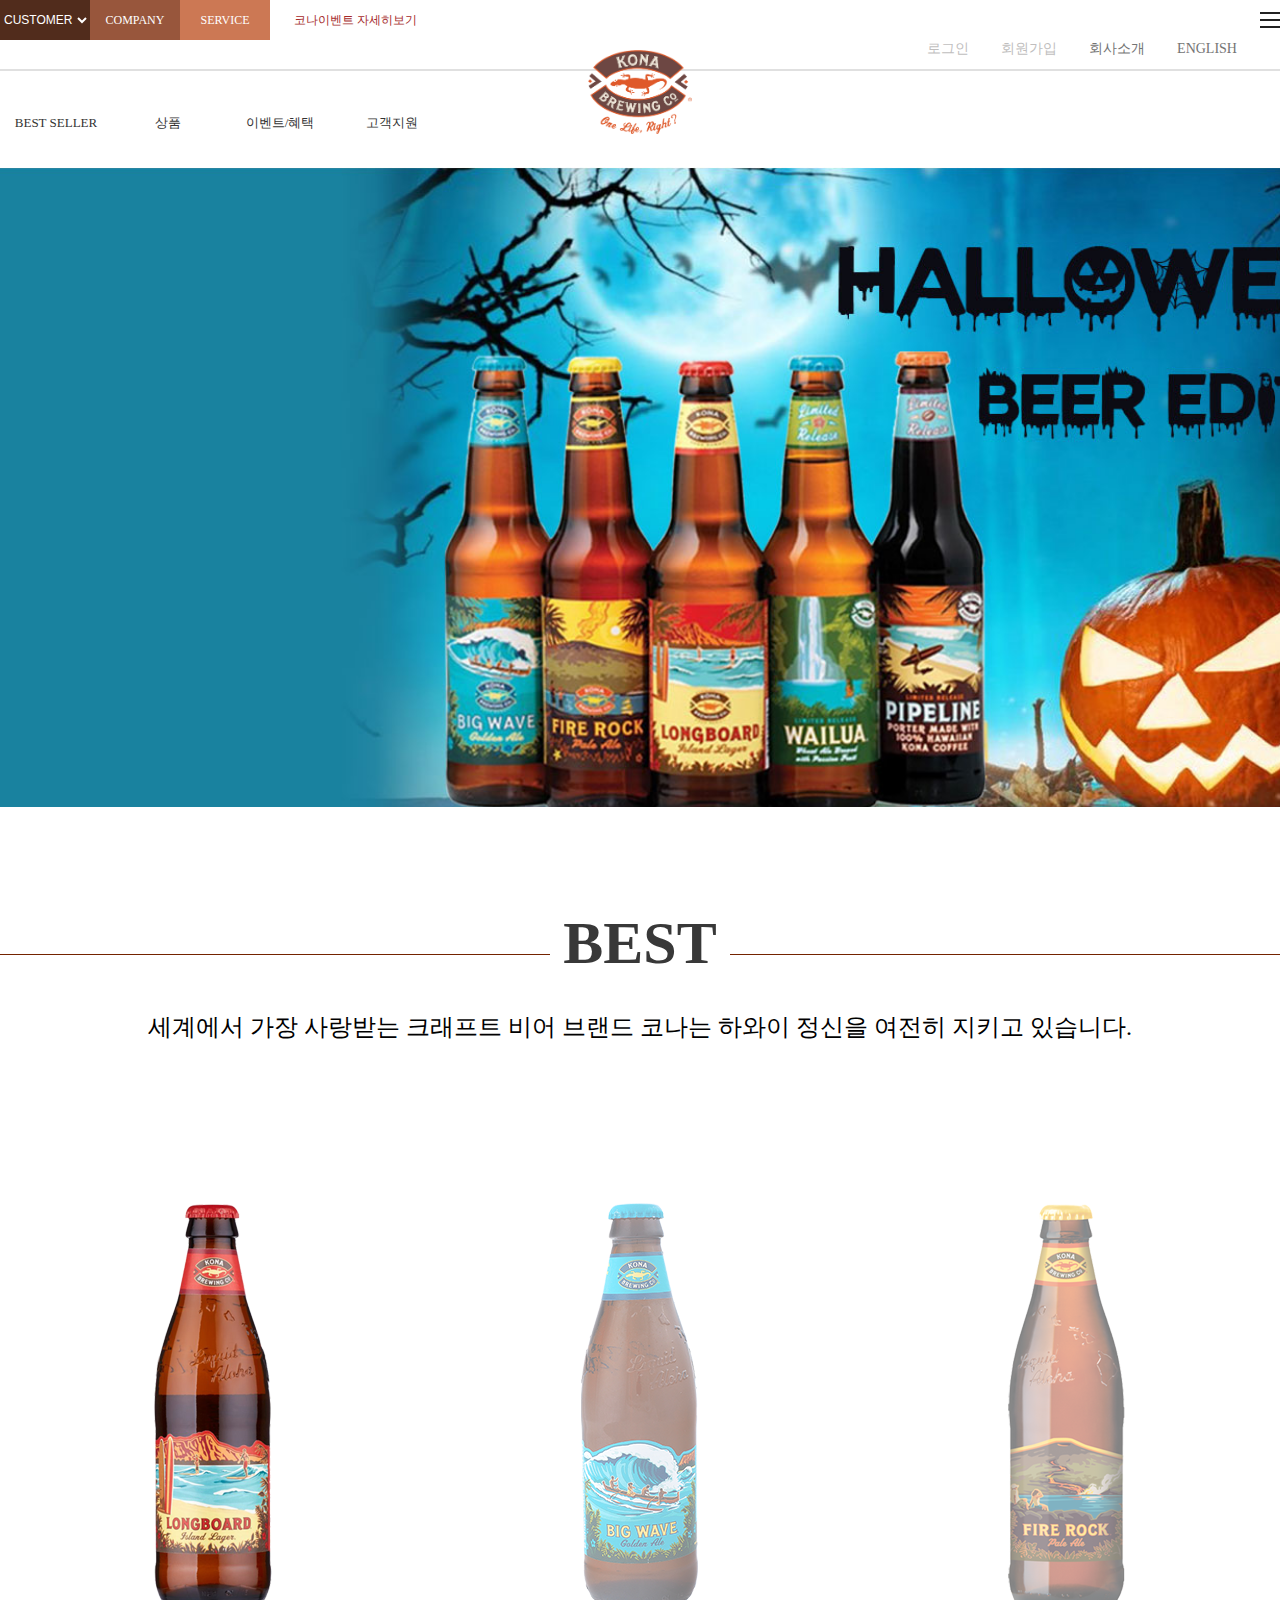
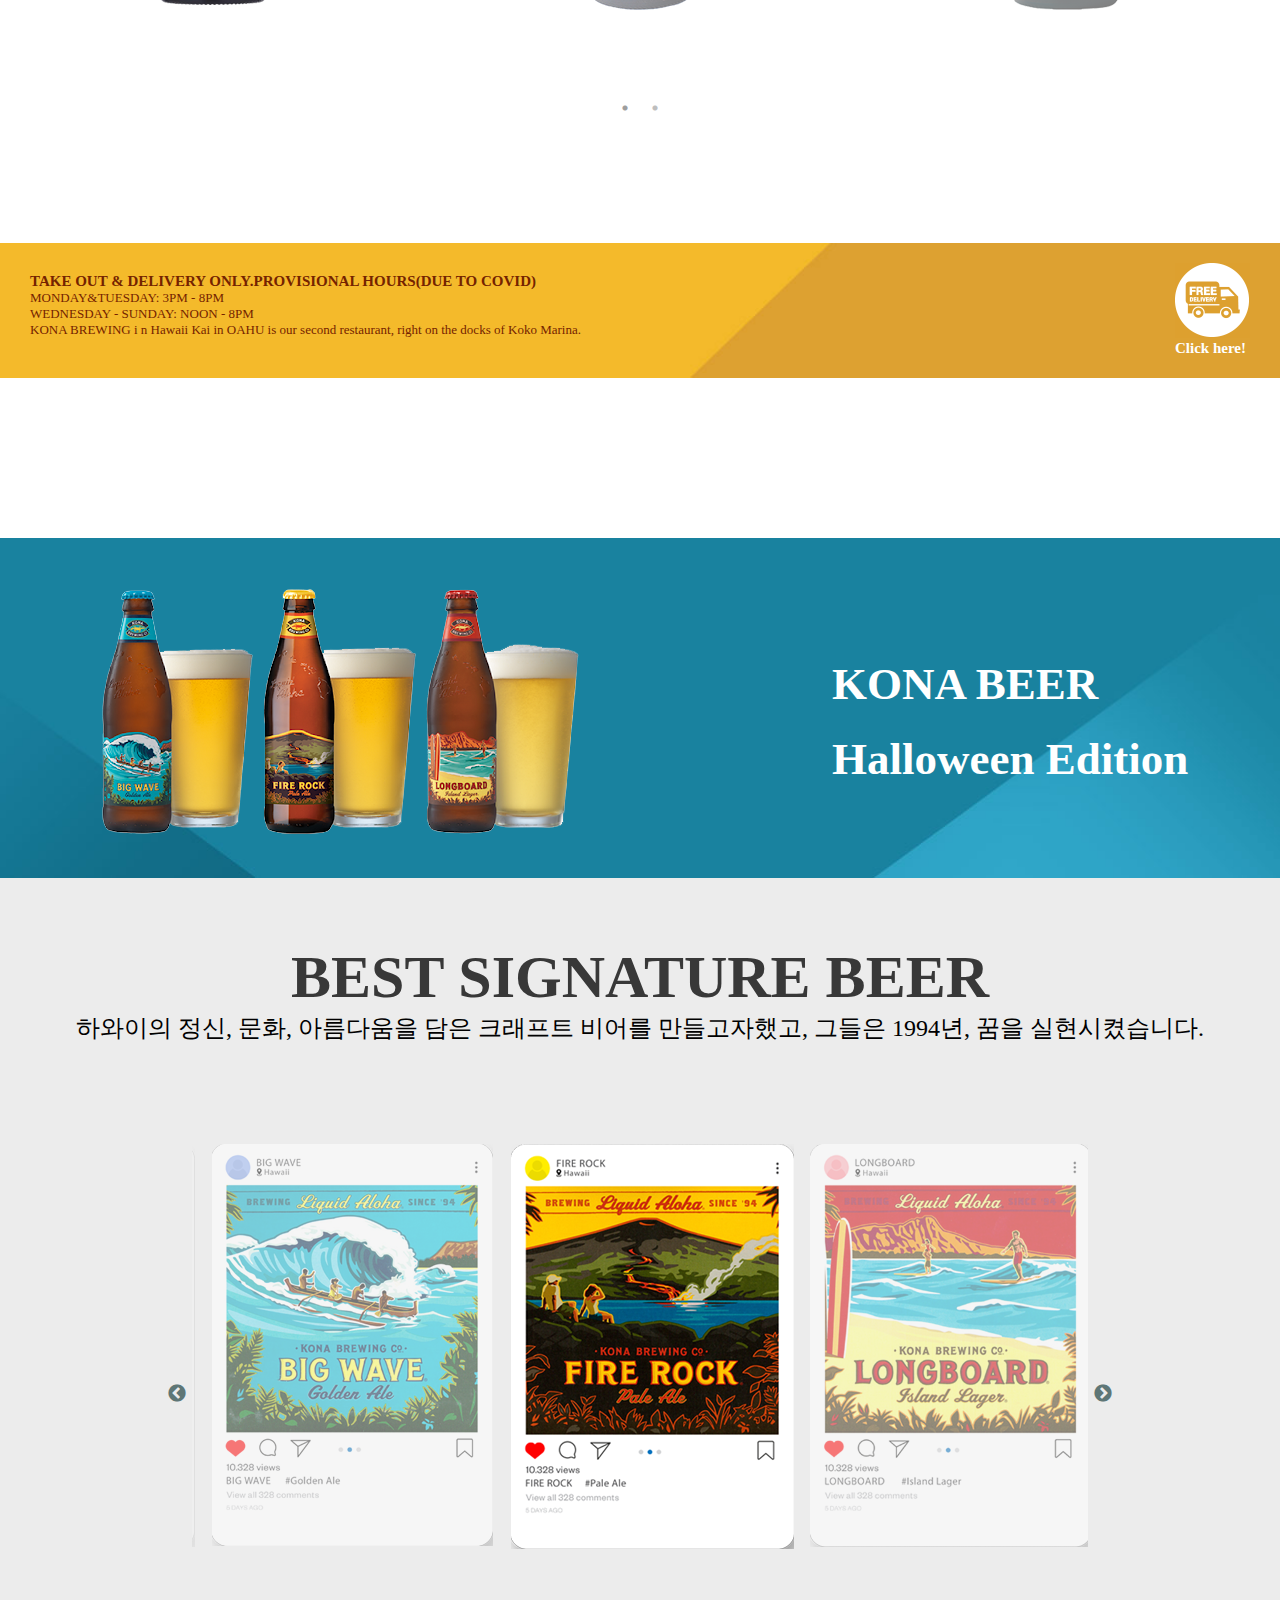
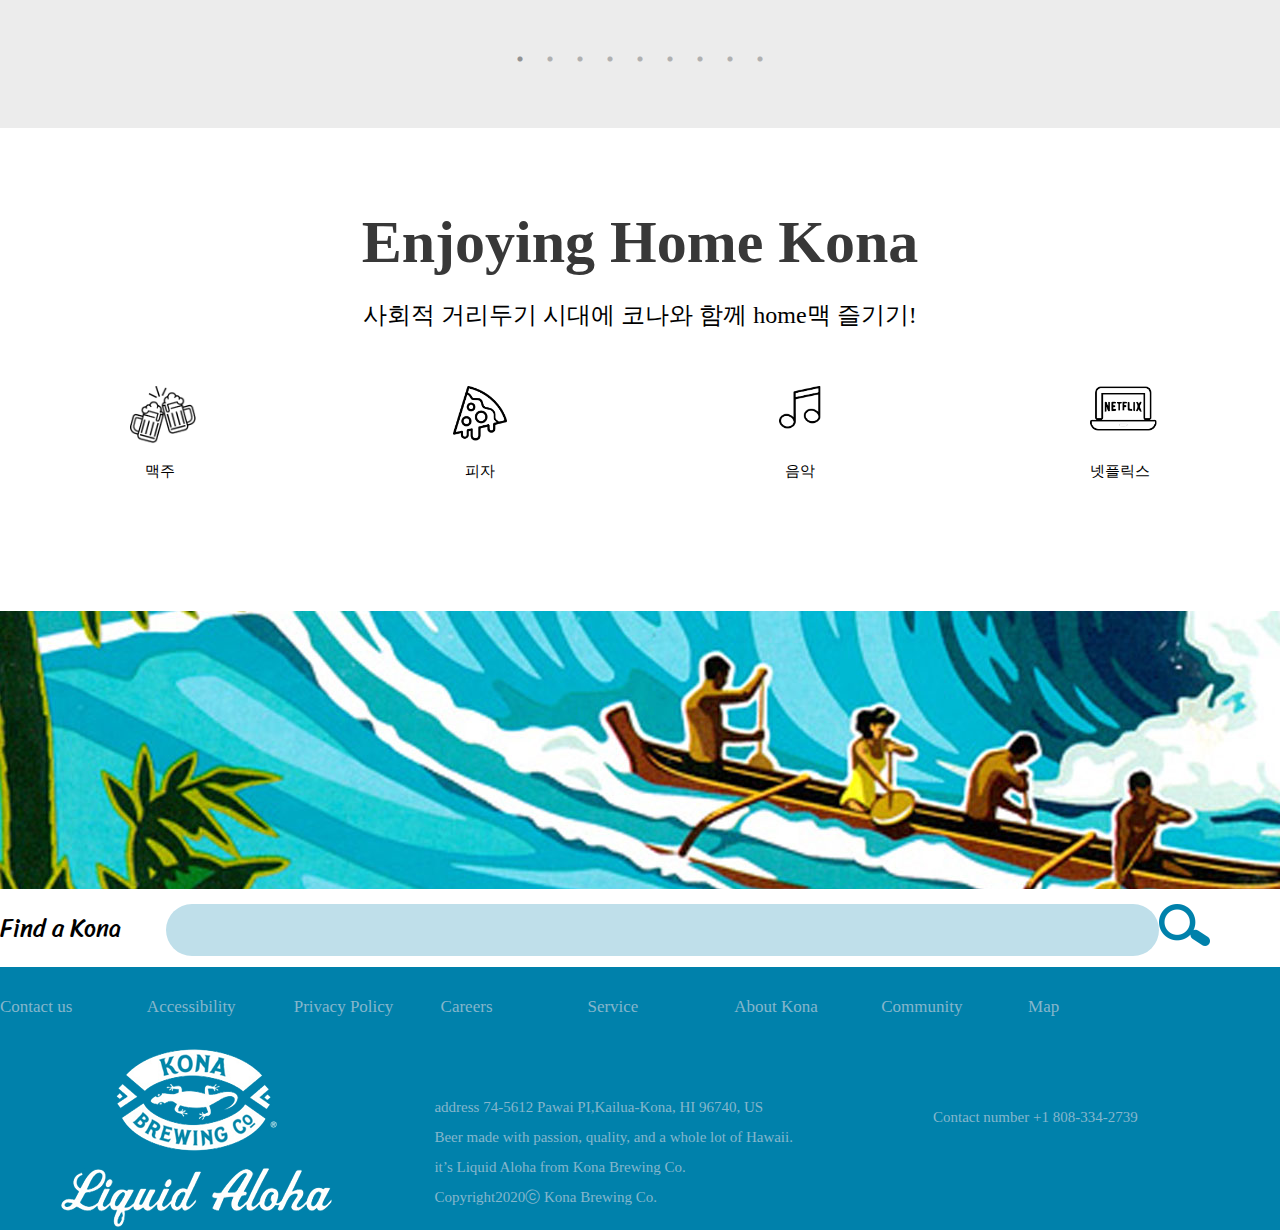
==== index.html @ ff7c68e8 "1212" ====
<!DOCTYPE html>
<html lang="en">

<head>
    <meta charset="UTF-8">
    <meta name="viewport" content="width=device-width, initial-scale=1.0">
    <title>Document</title>
    <link href="css/style.css" rel="stylesheet" type="text/css">
    <link href="https://fonts.googleapis.com/css2?family=Sriracha&display=swap" rel="stylesheet">



    <link rel="stylesheet" type="text/css" href="css/slick.css">
    <link rel="stylesheet" type="text/css" href="css/slick-theme.css">



    <script src="https://ajax.googleapis.com/ajax/libs/jquery/3.2.1/jquery.min.js"></script>
    <script>
        $(document).ready(function() {
            mobile_menu();
        });

        function mobile_menu() {
            /* 변수 선언 */
            var $menu = null;
            var $left_gnb = null; // 영역 전체
            var $depth1_wrap = null;
            var $depth1 = null;
            var $depth1_btn = null;

            /* 시작 함수 */
            function start() {
                init();
                init_event();
            }
            /* 변수 초기화 함수 */
            function init() {
                $menu = $('.m_menu');
                $left_gnb = $('.left_gnbWrap'); // 영역 전체
                $depth1_wrap = $('.left_gnb>li');
                $depth1 = $depth1_wrap.children('ul');
                $depth1_btn = $depth1_wrap.children('a');
            }
            /* 이벤트 함수 */
            function init_event() {

                /* 모바일 메뉴 버튼 클릭했을때 모바일 메뉴영역 나오게 하기 */
                $menu.click(function(event) {
                    event.preventDefault();
                    $left_gnb.addClass('on');
                });

                /* x버튼 눌렀을때 모바일 메뉴 닫기 */
                $('.close').click(function(event) {
                    event.preventDefault();

                    $left_gnb.removeClass('on');

                    // x버튼 누르면 시간차 약간두고 소메뉴 닫히게 하기
                    setTimeout(function() {
                        $depth1_btn.removeClass('on');
                        $depth1.slideUp();
                    }, 300)
                });

                /* depth1의 각메뉴 클릭시 depth2 나오게 하기 */
                $depth1_btn.click(function(event) {
                    event.preventDefault();
                    var $this = $(this);
                    var $this_ul = $this.siblings('ul');

                    var check = $this.hasClass('on');
                    if (check) {
                        $this.removeClass('on');
                        $this_ul.stop(true, true).slideUp();
                    } else {
                        $depth1_btn.removeClass('on');
                        $depth1.stop().slideUp();
                        $this.addClass('on');
                        $this_ul.stop(true, true).slideDown();
                    }
                });

                /* 디바이스 크기 변경시 모바일 메뉴영역 숨기기 */
                $(window).resize(function() {
                    $left_gnb.removeClass('on');
                });
            }

            start(); // 시작 호출
        }
    </script>


    <script src="js/jquery-3.1.1.min.js" type="text/javascript"></script>
    <script>
        var j311 = jQuery.noConflict();
    </script>
    <script>
        j311(function() {


            var slide;

            slide = setInterval(function() {
                $('#slide .container> div:first-child').animate({
                    'margin-left': '-1903px'
                }, 600, function() {

                    $('#slide .container').append($('#slide .container> div:first-child'));
                    $('#slide .container> div:last-child').css({
                        'margin-left': '0'
                    });
                });



            }, 2500);

        })
    </script>

    <script>
        $(function() {
            $('.modal').click(function() {
                $('#pop_up').show();
            });
            $('#pop_up button').click(function() {
                $('#pop_up').hide();
            });

            $('.modal_select a').each(function() {
                $(this).click(function() {
                    var a_href = $(this).attr('href');
                    $('.pop').hide();
                    $(a_href).show();

                    $('.btn').click(function() {
                        $(a_href).hide();

                    });
                });
            });
        });

        function winOpen() {
            window.open('contact.html', 'child', 'toolbar = no, location= no , status = no, menubar = no, resizable = no , scrollbars = no, width = 500, height = 300')
        };
    </script>
</head>

<body>



    <div id="wrap">
        <header id="header">



            <div class="top_header">
                <div class="inner">
                    <div class="m_menu"><a href="#"><img src="img/ico_menu.png"></a></div>
                    <nav class="left_gnbWrap">
                        <a href="#" class="close">close</a>
                        <ul class="left_gnb">
                            <li>
                                <a href="#">menu1</a>
                                <ul>
                                    <li><a href="#">sub1</a></li>
                                    <li><a href="#">sub2</a></li>
                                    <li><a href="#">sub3</a></li>
                                    <li><a href="#">sub4</a></li>
                                </ul>
                            </li>
                            <li>
                                <a href="#">menu2</a>
                                <ul>
                                    <li><a href="#">sub1</a></li>
                                    <li><a href="#">sub2</a></li>
                                    <li><a href="#">sub3</a></li>
                                    <li><a href="#">sub4</a></li>
                                </ul>
                            </li>
                            <li>
                                <a href="#">menu3</a>
                                <ul>
                                    <li><a href="#">sub1</a></li>
                                    <li><a href="#">sub2</a></li>
                                    <li><a href="#">sub3</a></li>
                                    <li><a href="#">sub4</a></li>
                                </ul>
                            </li>
                            <li>
                                <a href="#">menu4</a>
                                <ul>
                                    <li><a href="#">sub1</a></li>
                                    <li><a href="#">sub2</a></li>
                                    <li><a href="#">sub3</a></li>
                                    <li><a href="#">sub4</a></li>
                                </ul>
                            </li>
                        </ul>
                    </nav>
                    <ul class="menu">
                        <li><select>
                                <option>CUSTOMER</option>
                                <option>General</option>
                                <option>VIP</option>
                            </select>

                        </li>
                        <li>COMPANY</li>
                        <li>SERVICE</li>
                    </ul>
                    <div><a href="#" class="modal">코나이벤트 자세히보기</a></div>
                    <div id="pop_up">
                        <div class="img">
                            <img src="img/beerpopup.jpg">
                            <div class="btn">
                                <button>닫기</button>
                            </div>
                        </div>

                    </div>
                    <ul class="login">
                        <li>로그인</li>
                        <li>회원가입</li>
                        <li>회사소개</li>
                        <li>ENGLISH</li>
                    </ul>
                </div>
            </div>
            <div></div>
            <div class="bottom_header">
                <div class="inner">
                    <nav id="nav2" class="navi">
                        <div class="inner">
                            <ul class="depth1">
                                <li><a href="#">BEST SELLER</a>

                                    <ul class="submenu">
                                        <li><a href="#">Awards</a></li>
                                        <li><a href="#">Origin story</a></li>

                                    </ul>

                                </li>
                                <li><a href="#">상품</a>
                                    <ul class="submenu">
                                       <li><a href="#">Our Beer</a></li>
                                        <li><a href="#">Lager</a></li>
                                        <li><a href="#">Ale</a></li>
                                        <li><a href="#">IPA</a></li>
                                        <li><a href="#">Stout</a></li>
                                        <li><a href="#">Factory</a></li>
                                    </ul>
                                </li>
                                <li><a href="#">이벤트/혜택</a>
                                    <ul class="submenu">


                                        <li><a href="sub.html">Halloween Ticket</a></li>
                                        <li><a href="#">제휴 혜택</a></li>
                                        <li><a href="#">진행중 이벤트</a></li>
                                        <li><a href="#">이벤트 당첨자</a></li>
                                    </ul>
                                </li>
                                <li><a href="#">고객지원</a>
                                    <ul class="submenu">
                                        <li><a href="#">FAQ</a></li>
                                        <li><a href="#">Q&A</a></li>

                                    </ul>
                                </li>
                            </ul>
                        </div>
                    </nav>
                    <div class="logo"><a href="index.html"><img src="img/LOGO.png"></a></div>
                </div>
            </div>

        </header>
        <article class="mainimg">

            <div id="slide">
                <div class="container">
                    <div class="slide_photo1"></div>
                    <div class="slide_photo2">
                     </div>
                    <div class="slide_photo3"></div>
                </div>
            </div>
            <!--
    <div class="flicker-example" data-block-text="false">

        <ul>

            <li>

            </li>

            <li>
<video src="https://konabrewingco.com/uploads/docs/videos/kona-age-gate-desktop-1920x1080.mp4" controls loop muted autoplay>이 브라우저는 재생할 수 없습니다.</video>
            </li>

            <li>

            </li>

        </ul>

    </div>
-->
        </article>

        <main>
            <section class="best">
                <div class="inner">
                    <h2><span></span><span>BEST</span><span></span></h2>
                    <p class="maintxt">세계에서 가장 사랑받는 크래프트 비어 브랜드 코나는 하와이 정신을 여전히 지키고 있습니다.</p>




                    <section class="regular slider">
                        <div>
                            <img src="img/layout_beer-Recovered_11.png" class="imgimg">
                            <div class="h_slide">
                                <h2>LONGBOARD ISLAND LAGER</h2>
                                <p>Available year-round<br>Longboard Island Lager is a crisp, pale-gold lager made with choice malts and aromatic hops, brewed in a traditional lager style. It’s a smooth and easygoing beer that never goes out of style—ever.</p>
                            </div>
                        </div>
                        <div>
                            <img src="img/layout_beer-Recovered_08.png" class="imgimg">
                            <div class="h_slide">
                                <h2>BIG WAVE GOLDEN ALE</h2>
                                <p>Available year-round<br>Big Wave is a lighter-bodied golden ale with a tropical hop aroma and flavor—smooth, easy drinking, and refreshing. The use of caramel malt contributes to the golden hue of this beer, and our special blend of hops provides a bright, quenching finish that makes it a struggle to not grab another one.</p>
                            </div>
                        </div>
                        <div>
                            <img src="img/layout_beer-Recovered_05.png" class="imgimg">
                            <div class="h_slide">
                                <h2>FIRE ROCK PALE ALE</h2>
                                <p>Available year-round<br>Fire Rock Pale Ale is a copper-colored ale made from roasted malts and a selection of premium hops. With a Hawaiian style all its own, Fire Rock is smooth, yet bold in both flavor and aroma.</p>
                            </div>
                        </div>
                        <div>
                            <img src="img/layout_beer-Recovered_11.png" class="imgimg">
                            <div class="h_slide">
                                <h2>LONGBOARD ISLAND LAGER</h2>
                                <p>Available year-round<br>Longboard Island Lager is a crisp, pale-gold lager made with choice malts and aromatic hops, brewed in a traditional lager style. It’s a smooth and easygoing beer that never goes out of style—ever.</p>
                            </div>
                        </div>
                        <div>
                            <img src="img/layout_beer-Recovered_05.png" class="imgimg">
                            <div class="h_slide">
                                <h2>FIRE ROCK PALE ALE</h2>
                                <p>Available year-round<br>Fire Rock Pale Ale is a copper-colored ale made from roasted malts and a selection of premium hops. With a Hawaiian style all its own, Fire Rock is smooth, yet bold in both flavor and aroma.</p>
                            </div>
                        </div>
                        <div>
                            <img src="img/layout_beer-Recovered_08.png" class="imgimg">
                            <div class="h_slide">
                                <h2>BIG WAVE GOLDEN ALE</h2>
                                <p>Available year-round<br>Big Wave is a lighter-bodied golden ale with a tropical hop aroma and flavor—smooth, easy drinking, and refreshing. The use of caramel malt contributes to the golden hue of this beer, and our special blend of hops provides a bright, quenching finish that makes it a struggle to not grab another one.</p>
                            </div>
                        </div>
                    </section>


                    <!-- back up
                       <div class="beer_set">
                        <div class="beerimg"><img src="img/layout_beer-Recovered_11.png">
                        <div>
                            <h2>LONGBOARD ISLAND LAGER</h2>
                        <p>Available year-round<br>Longboard Island Lager is a crisp, pale-gold lager made with choice malts and aromatic hops, brewed in a traditional lager style. It’s a smooth and easygoing beer that never goes out of style—ever.</p>
                        </div>
                        </div>
                        <div class="beerimg1"><img src="img/layout_beer-Recovered_08.png">
                        <div>
                            <h2>BIG WAVE GOLDEN ALE</h2>
                        <p>Available year-round<br>Big Wave is a lighter-bodied golden ale with a tropical hop aroma and flavor—smooth, easy drinking, and refreshing. The use of caramel malt contributes to the golden hue of this beer, and our special blend of hops provides a bright, quenching finish that makes it a struggle to not grab another one.</p>
                        </div>
                        </div>
                        <div class="beerimg2"><img src="img/layout_beer-Recovered_05.png">
                        <div>
                            <h2>FIRE ROCK PALE ALE</h2>
                        <p>Available year-round<br>Fire Rock Pale Ale is a copper-colored ale made from roasted malts and a selection of premium hops. With a Hawaiian style all its own, Fire Rock is smooth, yet bold in both flavor and aroma.</p>
                        </div></div>
                    </div>
                    -->
                    <div class="delivery">
                        <div class="d_left">
                            <h4>TAKE OUT & DELIVERY ONLY.PROVISIONAL HOURS(DUE TO COVID)</h4>
                            <p>MONDAY&TUESDAY: 3PM - 8PM<br>
                                WEDNESDAY - SUNDAY: NOON - 8PM<br>
                                KONA BREWING i n Hawaii Kai in OAHU is our second restaurant, right on the docks of Koko Marina.
                            </p>
                        </div>
                        <div class="d_right"><img src="img/d_icon.png">
                            <p class="c_txt">Click here!</p>
                        </div>
                    </div>
                </div>
            </section>
            <section class="Halloween">
                <div class="inner">
                    <div class="h_left"><img src="img/beer_set.png"></div>
                    <h3 class="h_right">KONA BEER<br>Halloween Edition</h3>

                </div>
            </section>
            <section class="S_beer">
                <div class="inner">
                    <h2>BEST SIGNATURE BEER</h2>
                    <p class="maintxt">하와이의 정신, 문화, 아름다움을 담은 크래프트 비어를 만들고자했고, 그들은 1994년, 꿈을 실현시켰습니다.</p>

                    <section class="center slider2">
                        <div>
                            <img src="img/layout_beer-Recovered_23.png" class="in_img">
                        </div>
                        <div>
                            <img src="img/layout_beer-Recovered_26.png" class="in_img">
                        </div>
                        <div>
                            <img src="img/layout_beer-Recovered_28.png" class="in_img">
                        </div>
                        <div>
                            <img src="img/layout_beer-Recovered_26.png" class="in_img">
                        </div>
                        <div>
                            <img src="img/layout_beer-Recovered_23.png" class="in_img">
                        </div>
                        <div>
                            <img src="img/layout_beer-Recovered_28.png" class="in_img">
                        </div>
                        <div>
                            <img src="img/layout_beer-Recovered_23.png" class="in_img">
                        </div>
                        <div>
                            <img src="img/layout_beer-Recovered_26.png" class="in_img">
                        </div>
                        <div>
                            <img src="img/layout_beer-Recovered_28.png" class="in_img">
                        </div>
                    </section>

                    <!--backup start
                    <ul class="insta">
                        <li><img src="img/layout_beer-Recovered_26.png"></li>
                        <li><img src="img/layout_beer-Recovered_28.png"></li>
                        <li><img src="img/layout_beer-Recovered_23.png"></li>
                    </ul>
                    -->
                </div>
            </section>
            <section class="enjoy">
                <div class="inner">
                    <h2>Enjoying Home Kona</h2>
                    <p class="maintxt">사회적 거리두기 시대에 코나와 함께 home맥 즐기기!</p>
                    <ul class="i_set">
                        <li>
                            <i><img src="img/layout_beer-Recovered_34.png"></i>
                            <p>맥주</p>
                        </li>
                        <li>
                            <i><img src="img/layout_beer-Recovered_37.png"></i>
                            <p>피자</p>
                        </li>
                        <li>
                            <i><img src="img/layout_beer-Recovered_43.png"></i>
                            <p>음악</p>
                        </li>
                        <li>
                            <i><img src="img/layout_beer-Recovered_40.png"></i>
                            <p>넷플릭스</p>
                        </li>
                    </ul>
                </div>
                <div class="beach"></div>
            </section>
            <section class="find">
                <div class="inner">
                    <div>Find a Kona</div>
                    <div class="find_set">
                        <div></div>
                        <div class="search"><i><img src="img/search.png"></i></div>
                    </div>
                </div>
            </section>
        </main>
        <footer id="footer">
            <div class="inner">
                <div class="f_top">
                    <ul>
                        <li>Contact us</li>
                        <li>Accessibility</li>
                        <li>Privacy Policy</li>
                        <li>Careers</li>
                        <li>Service</li>
                        <li>About Kona</li>
                        <li>Community</li>
                        <li>Map</li>
                    </ul>
                </div>
                <div class="f_bottom">
                    <div class="f_logo"><img src="img/f_logo.png"></div>
                    <div>
                        <ul>
                            <li>address 74-5612 Pawai PI,Kailua-Kona, HI 96740, US</li>
                            <li>Beer made with passion, quality, and a whole lot of Hawaii.</li>
                            <li>it’s Liquid Aloha from Kona Brewing Co.</li>
                            <li>Copyright2020ⓒ Kona Brewing Co.</li>
                        </ul>
                        <p>Contact number +1 808-334-2739</p>
                    </div>
                </div>
            </div>
        </footer>
    </div>

    <script src="https://code.jquery.com/jquery-2.2.0.min.js" type="text/javascript"></script>
    <script>
        var j220 = jQuery.noConflict();
    </script>

    <script src="js/slick.js" type="text/javascript" charset="utf-8"></script>
    <script type="text/javascript">
        j220(document).on('ready', function() {


            j220(".regular").slick({
                dots: true,
                infinite: true,
                slidesToShow: 3,
                slidesToScroll: 3,
                responsive: [ // 반응형 웹 구현 옵션
                    {
                        breakpoint: 1279, //화면 사이즈 960px
                        settings: {
                            //위에 옵션이 디폴트 , 여기에 추가하면 그걸로 변경
                            slidesToShow: 2
                        }
                    },
                    {
                        breakpoint: 680, //화면 사이즈 768px
                        settings: {
                            //위에 옵션이 디폴트 , 여기에 추가하면 그걸로 변경
                            slidesToShow: 1
                        }
                    }
                ]
            });

            j220(".center").slick({
                dots: true,
                infinite: true,
                centerMode: true,
                slidesToShow: 3,
                slidesToScroll: 3,
                responsive: [ // 반응형 웹 구현 옵션
                    {
                        breakpoint: 1279, //화면 사이즈 960px
                        settings: {
                            //위에 옵션이 디폴트 , 여기에 추가하면 그걸로 변경
                            slidesToShow: 2
                        }
                    },
                    {
                        breakpoint: 680, //화면 사이즈 768px
                        settings: {
                            //위에 옵션이 디폴트 , 여기에 추가하면 그걸로 변경
                            slidesToShow: 1
                        }
                    }
                ]

            });
        });
    </script>
</body></html>
---- css/style.css ----
* {
    padding: 0;
    margin: 0
}

html {
    font-size: 10px
}

.a {
    text-decoration: none
}

body {
    overflow-x: hidden font-size: 1.3rem;
    font-family: "NotoSansCJKkr-Regular"

}

ul {
    list-style: none
}

.inner {
    width: 1280px;
    margin: 0 auto
}

video {
    width: 100%;
    position: absolute;
    top: -20%
}

/*header*/
.m_menu {
    float: right;
    line-height: 40px;
    padding-left: 1.8%
}

.m_menu img {
    vertical-align: middle
}

.menu {
    float: left;
    font-size: 1.2rem
}

.login {
    float: right
}

.top_header > .inner:after {
    display: block;
    content: "";
    clear: both
}

.menu > li {
    width: 90px;
    height: 40px;
    color: #fff;
    text-align: center;
    line-height: 40px;
    float: left
}

.menu > li:nth-child(1) {
    background-color: #512c1c
}

.menu > li:nth-child(1) > select {
    border: none;
    background-color: #512c1c;
    width: 90px;

    color: #fff;
    font-size: 1.2rem
}

.menu > li:nth-child(2) {
    background-color: #98563c
}

.menu > li:nth-child(3) {
    background-color: #cc7854
}

.menu:after {
    display: block;
    content: "";
    clear: both
}

/* 모바일 메뉴 버튼 */

.m_menu > a {
    width: 100%;
    height: 100%;
    display: block;
}

a.close {
    background-color: #00668e;
    width: 50px;
    height: 50px;
    position: absolute;
    right: 0;
    top: 0;
    color: #000;
    line-height: 50px;
    text-align: center;
}

.left_gnbWrap {
    height: 100%;
    width: 200px;
    position: fixed;
    right: -200px;
    top: 0;
    background-color: #5bb6d0;
    padding-top: 50px;
    z-index: 999;
    transition: all 0.3s;
}

.left_gnbWrap.on {
    right: 0;
}

.left_gnb > li {
    width: 100%;
    font-size: 1.2rem
}

.left_gnb > li > a {
    display: block;
    text-align: center;
    line-height: 50px;
    width: 100%;
    height: 50px;
    background-color: #addae7;
    color: black;
}

.left_gnb > li > a.on {
    background-color: #f2ce5a;
}

.left_gnb > li > ul {
    display: none;
}

.left_gnb > li > ul > li > a {
    display: block;
    text-align: center;
    line-height: 50px;
    width: 100%;
    height: 50px;
    background-color: #f3e5b8;
    color: black;
}









/* 네비1,2,3 공통 */


.navi .inner {
    position: relative;
    width: 100%
}

.navi .depth1 {
    position: absolute;
    width: 35%;
    left: 0;
    top: 35px
}

.navi .depth1 > li {
    float: left;
    width: 25%;
    background-color: #fff;
}

.navi .depth1 > li > a {
    display: block;
    text-align: center;
    padding: 10px 0;
    line-height: 1em;
    font-size: 1.3rem;
    text-decoration: none;
    color: #333;
}

.navi .depth1 > li > ul {
    font-size: 1.2rem;
    line-height: 1.4em;
    box-sizing: border-box;
}

.navi .depth1 > li > ul:before {
    content: '';
    display: block;
    height: 30px;
}

.navi .depth1 .depth2 ul {
    padding-top: 1em;
    font-size: 0.8rem
}


/* 네비2 */
#nav2 .depth1 {
    z-index: 98;
    height: calc(1.1rem + 19px);
    overflow: hidden;
    transition: height 1s;
    border-bottom: 1px solid transparent;
}

#nav2 .depth1:hover {
    height: calc(1.1rem + 20px + 400px);
}

#nav2 .depth1 ul {
    border-right: 1px solid #ccc;
    height: 200px;
    opacity: 0;
    transition: opacity 1s;
    padding: 0 10px;
    color: #fff;
    text-decoration: none
}

#nav2 .depth1 li:first-child ul {
    border-left: 1px solid #ccc;
}

#nav2 .depth1:hover ul {
    opacity: 1;
}








.login {
    font-size: 1.4rem;
    color: #c0bebe;
    line-height: 40px
}

.login > li {
    float: left;
    padding-left: 32px
}

.login > li:first-child {
    padding-left: 0
}

.login > li:nth-child(3),
.login > li:nth-child(4) {
    color: #747474
}

.login > li:after {
    display: block;
    content: "";
    clear: both
}

#header > div:nth-child(2) {
    border: 1px solid #e0e0e0
}

.bottom_header > .inner {
    height: 96px;
    line-height: 96px
}

.logo {
    width: 104px;
    height: 82px;
    position: absolute;
    top: 50px;
    left: 15%;
    right: 15%;
    margin: 0 auto
}

.logo img {
    width: 100%
}

.bottom_header > .inner > ul {
    font-size: 1.5rem;
    color: #999;
    width: 30%;
    position: relative;
    z-index: 999
}

.bottom_header > .inner > ul:after {
    display: block;
    content: "";
    clear: both
}

.bottom_header > .inner > ul > li {
    float: left;
    width: 25%;
    text-align: center
}


/*popup*/
#pop_up {
    width: 100%;
    height: 100%;
    position: fixed;
    left: 0;
    top: 0;
    background: rgba(0, 0, 0, 0.6);
    z-index: 99;
    display: none;
}

/*뒷 배경*/
#pop_up .img {
    position: fixed;
    left: 50%;
    top: 50%;
    transform: translate(-50%, -50%);
    background: white;
    text-align: center;
}

#pop_up .img img {
    display: block;
    padding: 20px;
}

button {
    cursor: pointer;
}

#pop_up .btn {
    margin: 20px 0;
    text-align: center;
}

#pop_up .btn button {
    padding: 6px 12px;
    border: none;
    border-radius: 6px;
    background: #009688;
    color: white;
}

.modal {
    display: block;
    padding: 12px 0 0 23%;
        text-decoration: none;
    color: brown;font-size: 1.2rem
}

.mainimg {
    width: 100%;
    height: 640px;
    left: 0;
    right: 0;
    margin: 0 auto;

    position: relative;
}

/*main*/
#slide .container {
    position: relative;
    width: 2000px;
    height: 640px;
    overflow: hidden;
    left: 0px;
    right: 0;
    margin: 0 auto;
}

#slide .container > div {
    width: 100%;
    height: 640px;
    float: left;
}

#slide img {
    width: 100%;
}

#slide .slide_photo1 {
    background-image: url(../img/layout_beer-Recovered_02.jpg);
    background-size: 100%;

}

#slide .slide_photo2 {}

#slide .slide_photo3 {
    background-image: url(../img/main1.jpg);
    background-size: 100%;

}


.flickerplate {
    position: relative;
    width: 100%;
    height: 0px;
    padding-top: calc(640/1920*100%);
    background-color: #e6e6e6;
    overflow: hidden
}

.flickerplate ul.flicks {
    width: 10000%;
    height: 100%;
    padding: 0px;
    margin: 0px;
    list-style: none
}

.flickerplate ul.flicks > li {
    float: left;
    width: 1%;
    height: 100%;
    background-position: center;
    background-size: cover;
    display: table
}


.flickerplate ul.flicks > li:nth-child(1) {
    background-image: url(../img/layout_beer-Recovered_02.jpg);
    background-size: cover
}


.flickerplate ul.flicks > li:nth-child(2) {}


.flickerplate ul.flicks > li:nth-child(3) {
    background-image: url(../img/main1.jpg);
    background-size: cover
}










.flickerplate ul.flicks > li .flick-inner {
    height: 100%;
    padding: 10px;
    color: #fff;
    display: table-cell;
    vertical-align: middle
}

.flickerplate ul.flicks > li .flick-inner .flick-content {
    max-width: 68.75em;
    margin-left: auto;
    margin-right: auto
}

.flickerplate ul.flicks > li:nth-child(2) .flick-inner .flick-content {
    max-width: 100%;
    position: relative;
    padding-top: calc(640/1920*100%);
}

video {
    width: 100%;
    position: absolute;
    top: -20%
}

.flickerplate ul.flicks > li .flick-title {
    padding: 0px 0px;
    font-size: 2.778em;
    line-height: 1.995em;
    text-align: center
}

@media only screen and (max-width: 43.813em) {
    .flickerplate ul.flicks > li .flick-title {
        font-size: 1.667em
    }
}

.flickerplate ul.flicks > li .flick-sub-text {
    padding: 5px;
    font-weight: 300;
    line-height: 2.5em;
    color: rgba(255, 255, 255, 0.8);
    text-align: center
}

.flickerplate ul.flicks > li .flick-title span.flick-block-text,
.flickerplate ul.flicks > li .flick-sub-text span.flick-block-text {
    padding: 12px 18px;
    background-color: rgba(0, 0, 0, 0.6)
}

.flickerplate .arrow-navigation {
    position: absolute;
    height: 80%;
    width: 10%;
    top: 10%;
    z-index: 100;
    overflow: hidden
}

.flickerplate .arrow-navigation .arrow {
    display: block;
    height: 100%;
    width: 90%;
    -webkit-transition: all 0.2s ease-out;
    -moz-transition: all 0.2s ease-out;
    -o-transition: all 0.2s ease-out;
    -ms-transition: all 0.2s ease-out;
    transition: all 0.2s ease-out
}

.flickerplate .arrow-navigation:hover,
.flickerplate .arrow-navigation .arrow:hover {
    cursor: pointer
}

.flickerplate .arrow-navigation.left {
    left: 0%
}

.flickerplate .arrow-navigation.left .arrow {
    opacity: 0;
    margin: 0px 0px 0px 50%;
    background-image: url("../img/flickerplate/arrow-left-light.png");
    background-repeat: no-repeat;
    background-position: left
}

.flickerplate .arrow-navigation.right {
    right: 0%
}

.flickerplate .arrow-navigation.right .arrow {
    opacity: 0;
    margin: 0px 0px 0px -50%;
    background-image: url("../img/flickerplate/arrow-right-light.png");
    background-repeat: no-repeat;
    background-position: right
}

.flickerplate .arrow-navigation.left.hover .arrow {
    opacity: 1;
    margin: 0px 0px 0px 20%
}

.flickerplate .arrow-navigation.right.hover .arrow {
    opacity: 1;
    margin: 0px 0px 0px -20%
}

.flickerplate .dot-navigation {
    position: absolute;
    bottom: 15px;
    width: 100%;
    text-align: center;
    z-index: 100
}

.flickerplate .dot-navigation ul {
    text-align: center;
    list-style: none;
    padding: 0px 15px
}

.flickerplate .dot-navigation ul li {
    display: inline-block;
    float: none
}

.flickerplate .dot-navigation .dot {
    width: 14px;
    height: 14px;
    margin: 0px 6px;
    background-color: rgba(255, 255, 255, 0.3);
    border-radius: 50%;
    -o-border-radius: 50%;
    -ms-border-radius: 50%;
    -moz-border-radius: 50%;
    -webkit-border-radius: 50%;
    -webkit-transition: background-color 0.2s ease-out;
    -moz-transition: background-color 0.2s ease-out;
    -o-transition: background-color 0.2s ease-out;
    -ms-transition: background-color 0.2s ease-out;
    transition: background-color 0.2s ease-out
}

.flickerplate .dot-navigation .dot:hover {
    cursor: pointer;
    background-color: rgba(255, 255, 255, 0.6)
}

.flickerplate .dot-navigation .dot.active {
    background-color: #fff
}

.flickerplate .dot-navigation.left,
.flickerplate .dot-navigation.left ul {
    text-align: left
}

.flickerplate .dot-navigation.right,
.flickerplate .dot-navigation.right ul {
    text-align: right
}

.flickerplate.flicker-theme-dark .arrow-navigation.left .arrow {
    background-image: url("../img/flickerplate/arrow-left-dark.png")
}

.flickerplate.flicker-theme-dark .arrow-navigation.right .arrow {
    background-image: url("../img/flickerplate/arrow-right-dark.png")
}

.flickerplate.flicker-theme-dark .dot-navigation .dot {
    background-color: rgba(0, 0, 0, 0.12)
}

.flickerplate.flicker-theme-dark .dot-navigation .dot:hover {
    background-color: rgba(0, 0, 0, 0.6)
}

.flickerplate.flicker-theme-dark .dot-navigation .dot.active {
    background-color: #000
}

.flickerplate.flicker-theme-dark ul.flicks li .flick-inner {
    color: rgba(0, 0, 0, 0.9)
}

.flickerplate.flicker-theme-dark ul.flicks li .flick-inner .flick-content .flick-sub-text {
    color: rgba(0, 0, 0, 0.9)
}

.flickerplate.flicker-theme-dark ul.flicks li .flick-inner .flick-content .flick-title span.flick-block-text,
.flickerplate.flicker-theme-dark ul.flicks li .flick-inner .flick-content .flick-sub-text span.flick-block-text {
    background-color: rgba(255, 255, 255, 0.5)
}

.flickerplate ul.flicks li.flick-theme-dark .flick-inner {
    color: rgba(0, 0, 0, 0.9)
}

.flickerplate ul.flicks li.flick-theme-dark .flick-inner .flick-content .flick-sub-text {
    color: rgba(0, 0, 0, 0.9)
}

.flickerplate ul.flicks li.flick-theme-dark .flick-inner .flick-content .flick-title span.flick-block-text,
.flickerplate ul.flicks li.flick-theme-dark .flick-inner .flick-content .flick-sub-text span.flick-block-text {
    background-color: rgba(255, 255, 255, 0.5)
}

.flickerplate.animate-transform-slide ul.flicks {
    -webkit-perspective: 1000;
    -webkit-backface-visibility: hidden;
    transform: translate3d(0%, 0px, 0px);
    -webkit-transform: translate3d(0%, 0px, 0px);
    -webkit-transition: -webkit-transform 0.6s;
    -o-transition: -o-transform 0.6s;
    -moz-transition: -moz-transform 0.6s;
    transition: transform 0.6s
}

.flickerplate.animate-transition-slide ul.flicks {
    position: absolute;
    top: 0;
    left: 0%;
    -webkit-transition: left 0.4s ease-out;
    -moz-transition: left 0.4s ease-out;
    -o-transition: left 0.4s ease-out;
    -ms-transition: left 0.4s ease-out;
    transition: left 0.4s ease-out
}

.flickerplate.animate-jquery-slide ul.flicks {
    position: relative;
    left: 0%
}

.flickerplate.animate-scroller-slide {
    padding-bottom: 0px;
    overflow: auto
}

.flickerplate.animate-scroller-slide ul.flicks {
    position: auto
}




/*best*/










.best > .inner {
    padding-top: 102px
}

h2 {
    color: #383838;
    font-size: 6rem;
    text-align: center
}

.best > .inner > p {
    padding: 22px 0 50px 0
}

.maintxt {
    font-size: 2.4rem;
    text-align: center
}

.beer_set > div {
    float: left;
    width: 33.33%;
    text-align: center;
    height: 411px;
    position: relative;
    overflow: hidden
}

.beer_set:after {
    display: block;
    content: "";
    clear: both
}

.delivery {
    background-image: url(../img/deliver_bk.jpg);
    width: 100%;
    height: 135px;
    background-size: cover;
    background-repeat: no-repeat;
    margin-top: 150px;
    background-position: center center
}

.delivery:after {
    display: block;
    content: "";
    clear: both
}



.d_left {
    float: left;
    color: #742300;
    padding-left: 30px;
    padding-top: 30px;

}

.d_right:hover {
    transform: scale(1.2);
    transition: all 0.5s;
    overflow: hidden
}

.d_right {
    float: right;
    padding-right: 30px;
    padding-top: 20px;
    transform: scale(1);
    transition: all 0.5s;
    overflow: hidden
}


.d_left > h4 {
    font-size: 1.5rem
}

.d_left > p {
    font-size: 1.3rem
}

.c_txt {
    font-size: 1.5rem;
    color: #fff;
    font-weight: bold
}

.best > .inner > h2 {
    height: 80px;
    width: 100%;
    position: relative
}

.best > .inner > h2 > span:nth-child(1) {
    position: absolute;
    height: 1px;
    background-color: #742300;
    width: 43%;
    top: 45px;
    left: 0
}

.best > .inner > h2 > span:nth-child(3) {
    position: absolute;
    height: 1px;
    background-color: #742300;
    width: 43%;
    top: 45px;
    right: 0
}

.best > .inner > h2 > span:nth-child(2) {
    position: absolute;
    top: 0;
    left: 0;
    right: 0;
    margin: 0 auto
}

.beer_set > div > div {
    display: none
}


.slick-initialized .slick-slide .h_slide {
    display: block;
    width: 418px;
    height: 520px;
    background: rgba(0, 0, 0, 0.4);
    text-align: center;
    color: #fff;
    padding-top: 28%;
    transform: translate(0, 550px);
    position: absolute;
    top: 0px;
    transition: all 0.6s
}

.slick-initialized .slick-slide:hover .h_slide {
    transform: translate(0, 0px);
    transition: all 0.6s
}



.slick-slide .imgimg {
    position: absolute;
    margin: 0 auto;
    left: 0;
    right: 0
}






/*halloween*/
.h_left {
    position: absolute;
    width: 50%;
    top: 15%;
    left: 8%
}

.h_right {
    position: absolute;
    width: 50%;
    top: 32%;
    right: -15%;
    font-size: 4.5rem;
    color: #fff;
    font-weight: bold;
    line-height: 75px
}

.Halloween {
    background-image: url(../img/banner_bk.jpg);
    height: 340px;
    width: 100%;
    background-size: cover;
    background-repeat: no-repeat;
    background-position: center center;
    margin-top: 160px
}

.Halloween > .inner {
    width: 1280px;
    height: 340px;
    position: relative;
}

/*s_beer*/


.S_beer {
    background-color: #ececec;
    width: 100%;
    height: 850px
}

.S_beer > .inner {
    padding: 65px 0 160px
}

.insta > li {
    float: left;
    width: 33.33%;
    text-align: center;


}

.insta > li:nth-child(1) {}

.insta > li > img {
    box-shadow: 5px 15px 30px #333
}


.insta > li:nth-child(1):hover img {
    transform: scale(1.15);
    transition: all 0.4s
}

.insta > li:nth-child(2):hover img {
    transform: scale(1.15);
    transition: all 0.4s
}

.insta > li:nth-child(3):hover img {
    transform: scale(1.15);
    transition: all 0.4s
}

.insta > li:nth-child(1) img {
    transition: all 0.4s
}

.insta > li:nth-child(2) img {
    transition: all 0.4s
}

.insta > li:nth-child(3) img {
    transition: all 0.4s
}


.insta:after {
    display: block;
    content: "";
    clear: both
}



/*enjoy*/
.enjoy > .inner {
    padding: 80px 0 130px
}

.enjoy > .inner > p {
    padding: 22px 0 55px
}

.i_set > li {
    float: left;
    width: 25%;
    text-align: center
}

.i_set:after {
    display: block;
    content: "";
    clear: both
}

.i_set > li > i {
    width: 60px;
    height: 60px;
    display: inline-block
}

.i_set > li > p {
    font-size: 1.5rem;
    padding-top: 5%
}

.i_set > li:nth-child(2) > i > img {
    width: 90%;
    transition: all 0.6s
}

.i_set > li:nth-child(2) > i:hover > img {
    transform: rotate(110deg);
    transition: all 0.6s
}


.i_set > li:nth-child(3) > i > img {
    width: 70%;
    transition: all 0.4s
}

.i_set > li:nth-child(3) > i:hover > img {
    ;
    transition: all 0.4s;
    transform: rotateX(180deg)
}

.i_set > li:nth-child(4) > i > img {
    width: 112%;
    transition: all 0.4s;
    transform: scale(1)
}

.i_set > li:nth-child(4) > i:hover > img {
    transform: scale(1.3);
    transition: all 0.4s
}

.i_set > li:nth-child(1) > i > img {
    width: 110%;
    transition: all 0.4s
}

.i_set > li:nth-child(1) > i:hover img {
    transform: rotateY(180deg);
    transition: all 0.4s
}


/*beach_finder*/
.beach {
    background-image: url(../img/layout_beer-Recovered_49.jpg);
    height: 278px;
    width: 100%
}

.find > .inner {
    height: 78px;
    width: 1280px
}

.find > .inner > div {
    float: left
}

.find > .inner:after {
    display: block;
    content: "";
    clear: both
}

.find_set {
    margin: 15px 45px
}

.find > .inner > .find_set > div:nth-child(1) {
    width: 993px;
    height: 52px;
    background-color: #bfdfea;
    border-radius: 40px;
    float: left
}

.find > .inner > .find_set > .search {
    float: right;
}



.find > .inner > div:first-child {
    font-size: 2.4rem;
    line-height: 78px;
    font-family: "Sriracha"
}


/*footer*/

#footer {
    width: 100%;

    background-color: #0081ab;
}

.f_top > ul > li {
    float: left;
    width: 10.75%;
    padding-right: 2%
}

.f_top > ul {
    color: #85b6cc;
    font-size: 1.7rem;
    width: 90%;
    padding: 30px 0
}

.f_top > ul:after {
    display: block;
    content: "";
    clear: both
}

.f_logo {
    float: left;
    margin-left: 4.8%
}

.f_top > ul > li:last-child {
    padding-right: 0
}

.f_bottom > div:last-child > ul {
    float: left;
    font-size: 1.5rem;
    color: #85b6cc;
    line-height: 30px;
    padding: 45px 140px 0 100px
}

.f_bottom > div:last-child > p {
    float: left;
    font-size: 1.5rem;
    color: #85b6cc;
    padding-top: 62px
}

.f_bottom > div:last-child:after {
    display: block;
    content: "";
    clear: both
}





/*반응형*/
.bottom_header > .inner > ul > li a {
    text-decoration: none;
    transition: all 0.4s;
    color: #606868
}

.bottom_header > .inner > ul > li:hover a {
    color: brown;
    font-weight: bold
}

.submenu {
    width: 25%;
    position: absolute;
    top: 14%;

    background-color: rgba(0, 0, 0, 0.5);
    opacity: 0;
    transition: all 0.5s
}

.submenu li {
    padding: 7% 0;
    line-height: normal
}

.submenu > ul > li:hover {
    background-color: firebrick;
    transition: all 0.4s
}

.bottom_header > .inner > ul > li:hover .submenu {
    opacity: 1;
    transition: all 0.4s;
}

.submenu > ul > li {
    float: left;
    padding: 6px;
    transition: all 0.4s
}

#nav2 .depth1 ul li a {
    text-decoration: none;
    color: #fff
}

#nav2 .depth1 ul li:hover a {
    color: #98563c
}


/*맥주반응*/
.beerimg > div {
    width: 418px;
    height: 520px;
    background: rgba(0, 0, 0, 0.4);
    text-align: center;
    color: #fff;
    padding-top: 12%;
    transform: translate(0, 420px);
    position: absolute;
    top: 0px;
    transition: all 0.6s
}

.beerimg:hover div {
    transform: translate(0, 0);
    transition: all 0.6s
}


.beerimg1 > div {
    width: 418px;
    height: 400px;
    background: rgba(0, 0, 0, 0.4);
    text-align: center;
    color: #fff;
    padding-top: 12%;
    transform: translate(0, -520px);
    position: absolute;
    top: 0;
    transition: all 0.6s
}

.beerimg2 > div {
    width: 418px;
    height: 500px;
    background: rgba(0, 0, 0, 0.4);
    text-align: center;
    color: #fff;
    padding-top: 12%;
    transform: translate(450px, 0);
    position: absolute;
    top: 0;
    transition: all 0.6s
}

.beerimg1:hover div {
    transform: translate(0, 0);
    transition: all 0.6s
}

.beerimg2:hover div {
    transform: translate(0, 0);
    transition: all 0.6s
}

.beer_set > div > div {
    display: block
}

.beer_set > .beerimg > div > h2 {
    color: #b2141d
}

.beer_set > .beerimg1 > div > h2 {
    color: #00aad7
}

.beer_set > .beerimg2 > div > h2 {
    color: #e79b13
}



/*sub*/
.sub_main {
    background-image: url(../img/sub_main.jpg);
    width: 100%;
    height: 455px;
    background-size: cover;
    background-repeat: no-repeat
}

.s_title {
    text-align: center;
    color: #343535;
    padding: 1.5% 0
}

.box1 > .inner > ul:first-child > li:nth-child(1) {
    float: left
}

.box1 > .inner > ul:first-child > li:nth-child(2) {
    float: right
}

.box1 > .inner > ul:first-child:after {
    display: block;
    clear: both;
    border: 1px solid #a8a7a7
}

.box1 > .inner > ul:nth-child(2):after {
    border: 1px solid #a8a7a7;
    display: block;
    content: "";
    clear: both;
}

.box1 > .inner > ul:nth-child(2) > li:nth-child(1) {
    float: left;
    font-size: 1.8rem;
    padding: 1.5% 0
}

.box1 > .inner > ul:nth-child(2) > li:nth-child(2) {
    float: right
}


.box1 > .inner > ul:nth-child(3) > li {
    float: left;
    width: 30%;
    padding: 1.2% 0;
    text-align: center
}

.box1 > .inner > ul:nth-child(3) > li:first-child {
    text-align: left
}

.box1 > .inner > ul:nth-child(3):after {
    display: block;
    content: "";
    clear: both;
    border: 1px solid #a8a7a7
}

.price > li {
    float: left;
    width: 30%;
    text-align: center;
    padding: 1.2% 0;
    font-size: 2rem
}

.price > li > dl > dd:nth-child(1) {
    font-size: 1.3rem;
    text-decoration-line: line-through
}

.price > li:first-child {
    text-align: left;
    font-size: 1.5rem
}

.price:after {
    display: block;
    content: "";
    clear: both;
    border: 1px solid #a8a7a7
}

.sub_contents {
    padding-top: 50px;
    width: 100%;
    height: 700px
}


.s_con > div {
    float: left;
    width: 50%;
    text-align: center
}

.s_con:after {
    display: block;
    content: "";
    clear: both
}

.reserve {
    background-color: #ac2826;
    width: 280px;
    height: 84px;
    text-align: center;
    color: #fff;
    font-size: 2.4rem;
    line-height: 84px;
    margin: 1.8% auto;
}

.s_con > div > p {
    width: 70%;
    margin: 4.5% auto
}

.sub_contents > p {
    font-size: 1.8rem;
    padding: 1.5% 0
}



/*sub2*/


#sub_2{background-image: url(../img/sub2_bg.jpg);background-size: cover;width: 100%;height: 1800px}



.ourbeer{width: 200px;height: 50px;text-align: center;margin: 0 auto;padding-top: 8%}
.ourbeer>img{width: 100%}


.beer_intro{float: left;
    text-align: right;
    width: 30%}
.beer_detail{float: right;width: 65%}

.beer_title{padding-top: 8%}

#sub_2 .inner:after{display: block;content: "";clear: both}

/*아코디언*/


dl{
	width:420px;
	margin:0 auto 20px;
}
dt{
	font-size:16px;
	color:#fff;
	background:#31374c;
	padding:8px 12px;
	border-radius:3px;
	margin:0 0 2px;
}
dd{
	font-size:14px;
	color:#4d4d4d;
	background:#fff;
	padding:10px 20px;
	margin:0 0 2px;
}



@media (max-width: 1200px) {

    .center > .in_img {
        width: 100%
    }

    .inner {
        width: 98%
    }

    .menu {
        display: none
    }

    .slick-slide img {
        position: absolute;
        left: 0;
        right: 0;
        margin: 0 auto
    }

    #header > div:nth-child(2) {
        display: none
    }

    .bottom_header > .inner > ul > li a {
        display: none
    }

    .logo {
        width: 9%;
        top: 5%
    }

    .flickerplate {
        padding-top: calc(960/960*100%);
        position: relative;
        top: 0
    }

    .flickerplate ul.flicks > li:nth-child(1) {
        background-image: url(../img/m_main.jpg);
        background-size: cover
    }


    .flickerplate ul.flicks > li:nth-child(2) {
        background-image: url(../img/main1_m.jpg);
        background-size: cover
    }


    .flickerplate ul.flicks > li:nth-child(3) {
        background-image: url(../img/main3_m.jpg);
        background-size: cover
    }

    .bottom_header > .inner > ul {
        font-size: 1.2rem
    }



    .beer_set > div:nth-child(2) {
        display: none
    }

    .beer_set > div:nth-child(3) {
        display: none
    }

    .beer_set > div:nth-child(1) {
        position: absolute;
        top: 0;
        right: 0;
        left: 0;
        margin: 0 auto
    }

    .slick-dots {
        bottom: 30px
    }


    .slick-initialized .slick-slide .h_slide {
        width: 100%;
        margin: 0 auto;
        height: 68%
    }

    .slick-initialized .slick-slide .h_slide h2 {
        font-size: 4rem;
        padding-bottom: 10%
    }

    .slick-initialized .slick-slide .h_slide p {
        font-size: 1.3rem;
        text-align: center;
        margin: 0 16%
    }







    .best > .inner {
        width: 85%
    }

    .best > .inner > h2 > span:nth-child(1),
    .best > .inner > h2 > span:nth-child(3) {
        width: 40%
    }


    .maintxt {
        font-size: 1.7rem
    }















    /*반응형맥주 글씨*/
    .best > .inner > p {
        font-size: 1.8rem
    }

    .beer_set > .beerimg > div > h2 {
        font-size: 4rem;
        padding: 10% 2%
    }

    .beerimg > div {
        width: 100%
    }








    .beer_set {
        height: 0;
        padding-top: calc(136.333/407*100%);
        position: relative
    }

    .delivery {
        display: none
    }

    .Halloween {
        width: 100%;
        height: 500px
    }

    .Halloween > .inner {
        width: 98%;
        height: auto;
        padding-top: 5%;
        text-align: center
    }

    .h_left {

        position: revert;
        width: 100%
    }

    .h_right {

        font-size: 4rem;

        position: revert;
        width: 100%
    }

    .insta {
        height: 0;
        padding-top: calc(93.5/402*100%);
        position: relative
    }

    .insta > li:nth-child(1) {
        position: absolute;
        left: 0;
        right: 0;
        margin: 0 auto;
        top: 0
    }

    .insta > li:nth-child(2),
    .insta > li:nth-child(3) {
        display: none
    }

    .S_beer > .inner > p {
        width: 60%;
        margin: 0 auto
    }

    .i_set > li {
        width: 50%
    }

    .i_set > li:nth-child(3),
    .i_set > li:nth-child(4) {
        display: none
    }

    .find > .inner {
        width: 98%
    }

    .find > .inner > .find_set {
        width: 75%;
        margin: 1.2% 0
    }

    .find > .inner > .find_set > div:nth-child(1) {
        width: 78%;
        margin-top: 0.5%
    }



    .find > .inner > .find_set > .search {
        width: 16%;
        padding: 0.6% 0
    }

    .find > .inner > div:first-child {
        width: 20%;
        font-size: 1.8rem
    }

    .f_top > ul {
        width: 100%
    }

    .f_top > ul > li {
        width: 20%;
        padding: 1.2%;
        text-align: center
    }

    f_bottom {
        width: 98%
    }

    .f_logo {
        width: 25%
    }

    .f_logo img {
        width: 100%
    }

    .f_bottom > div:last-child {
        float: right
    }

    .f_bottom > div:last-child > ul {
        float: none;
        padding: 0
    }

    .f_bottom > div:last-child > p {
        padding-top: 2%
    }

    .f_bottom:after {
        display: block;
        content: "";
        clear: both
    }
}

@media (max-width: 780px) {
    .menu {
        display: none
    }

    .login {
        display: none
    }

    #header > div:nth-child(2) {
        display: none
    }

    .bottom_header > .inner > ul > li a {
        display: none
    }

    .logo {
        width: 15%;
        top: 5%
    }

    .best > .inner > p {
        font-size: 1.2rem
    }

    h2 {
        font-size: 4rem;
        padding-bottom: 2%
    }

    .maintxt {
        font-size: 1.2rem
    }

    .slick-dotted.slick-slider {
        width: 80%
    }

    .i_set > li > p {
        font-size: 1rem
    }




    .f_bottom > div:last-child > ul,
    .f_top > ul > li {
        font-size: .9rem
    }


    .f_bottom > div:last-child > p {
        font-size: 1.2rem
    }


    .beach {
        height: 0;
        padding-top: calc(280/1920*100%);
        width: 100%;
        padding-bottom: calc(280/1920*100%)
    }

    .best > .inner > h2 > span:nth-child(2) {
        top: 17%
    }

    .slick-initialized .slick-slide .h_slide {
        width: 100%;
        margin: 0 auto;
        height: 73%
    }

    .slick-initialized .slick-slide .h_slide h2 {
        font-size: 2.6rem;
        padding-bottom: 10%;
        margin: 0 5%
    }

    .slick-initialized .slick-slide .h_slide p {
        font-size: 1.1rem;
        text-align: center;
        margin: 0 10%
    }

    .h_left img {
        width: 100%
    }

    .h_right {
        font-size: 2.6rem;
        padding-top: 2%;
        width: 100%
    }






}
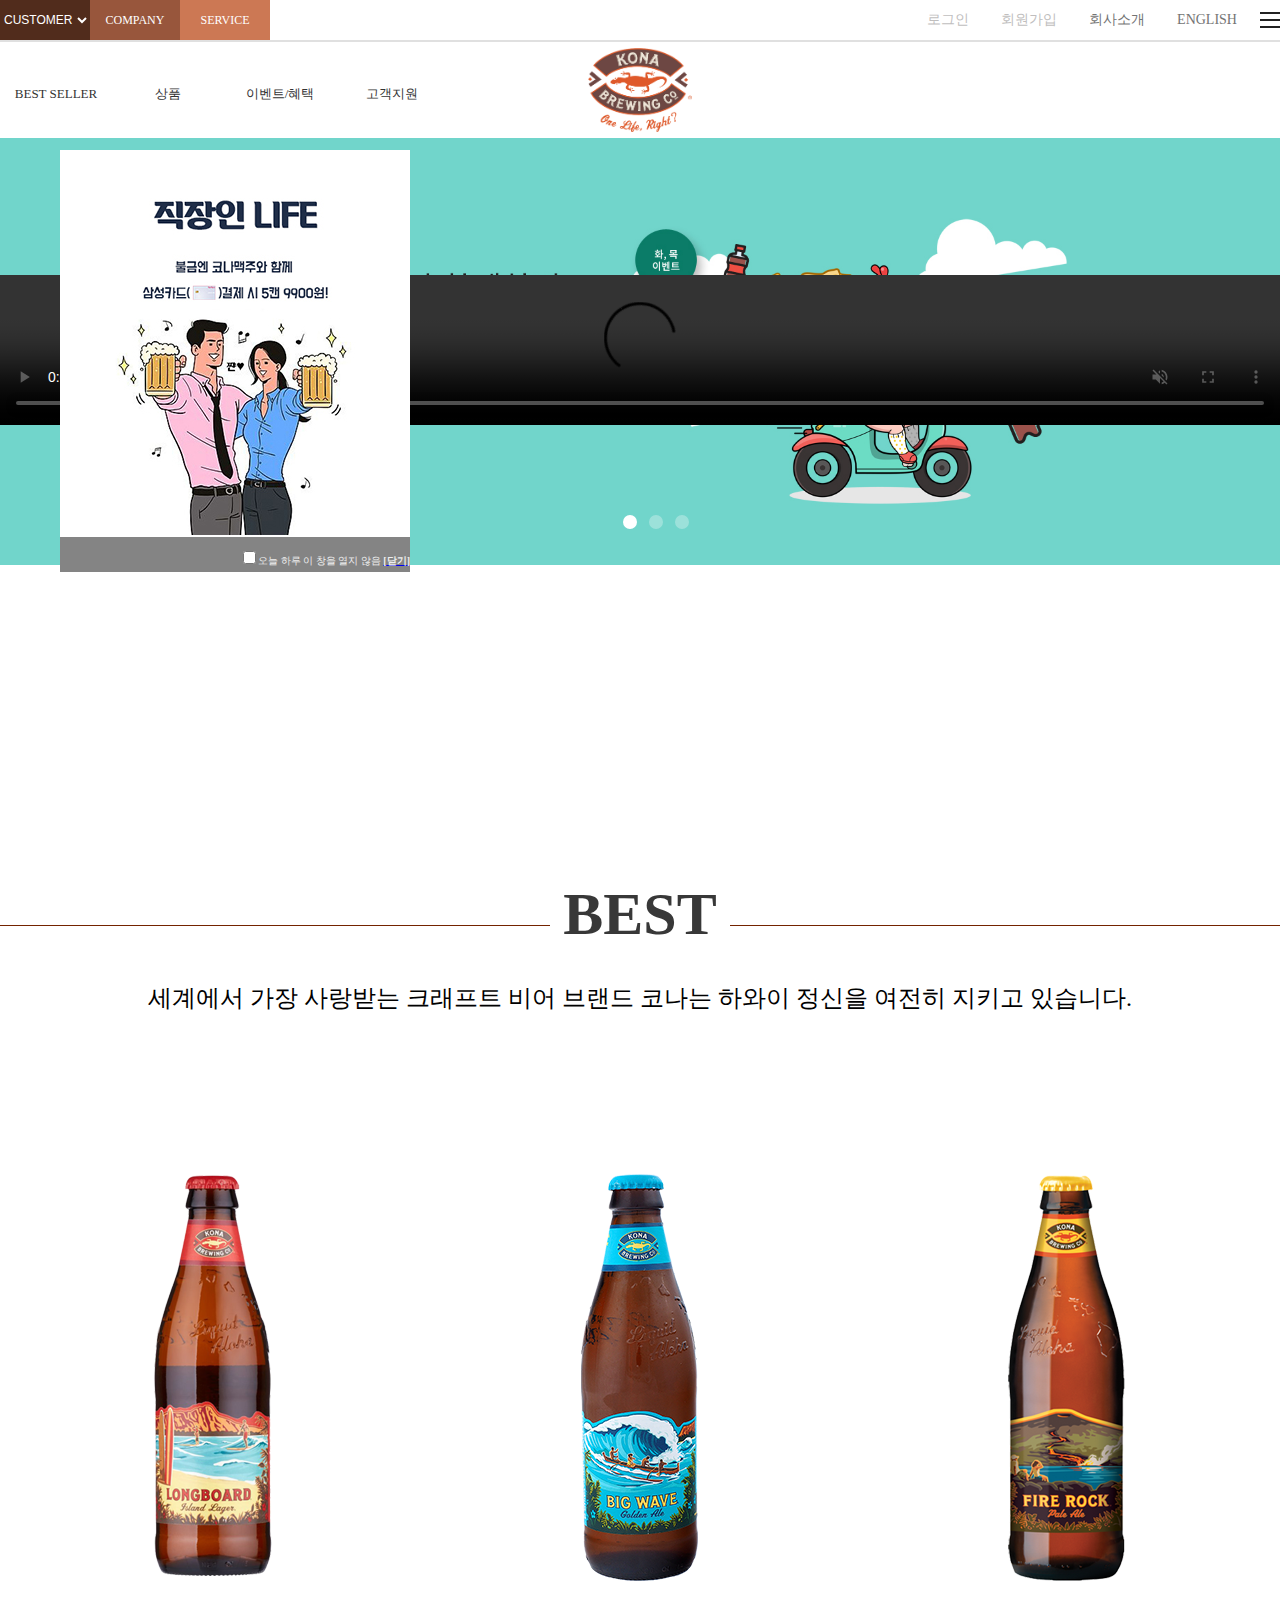
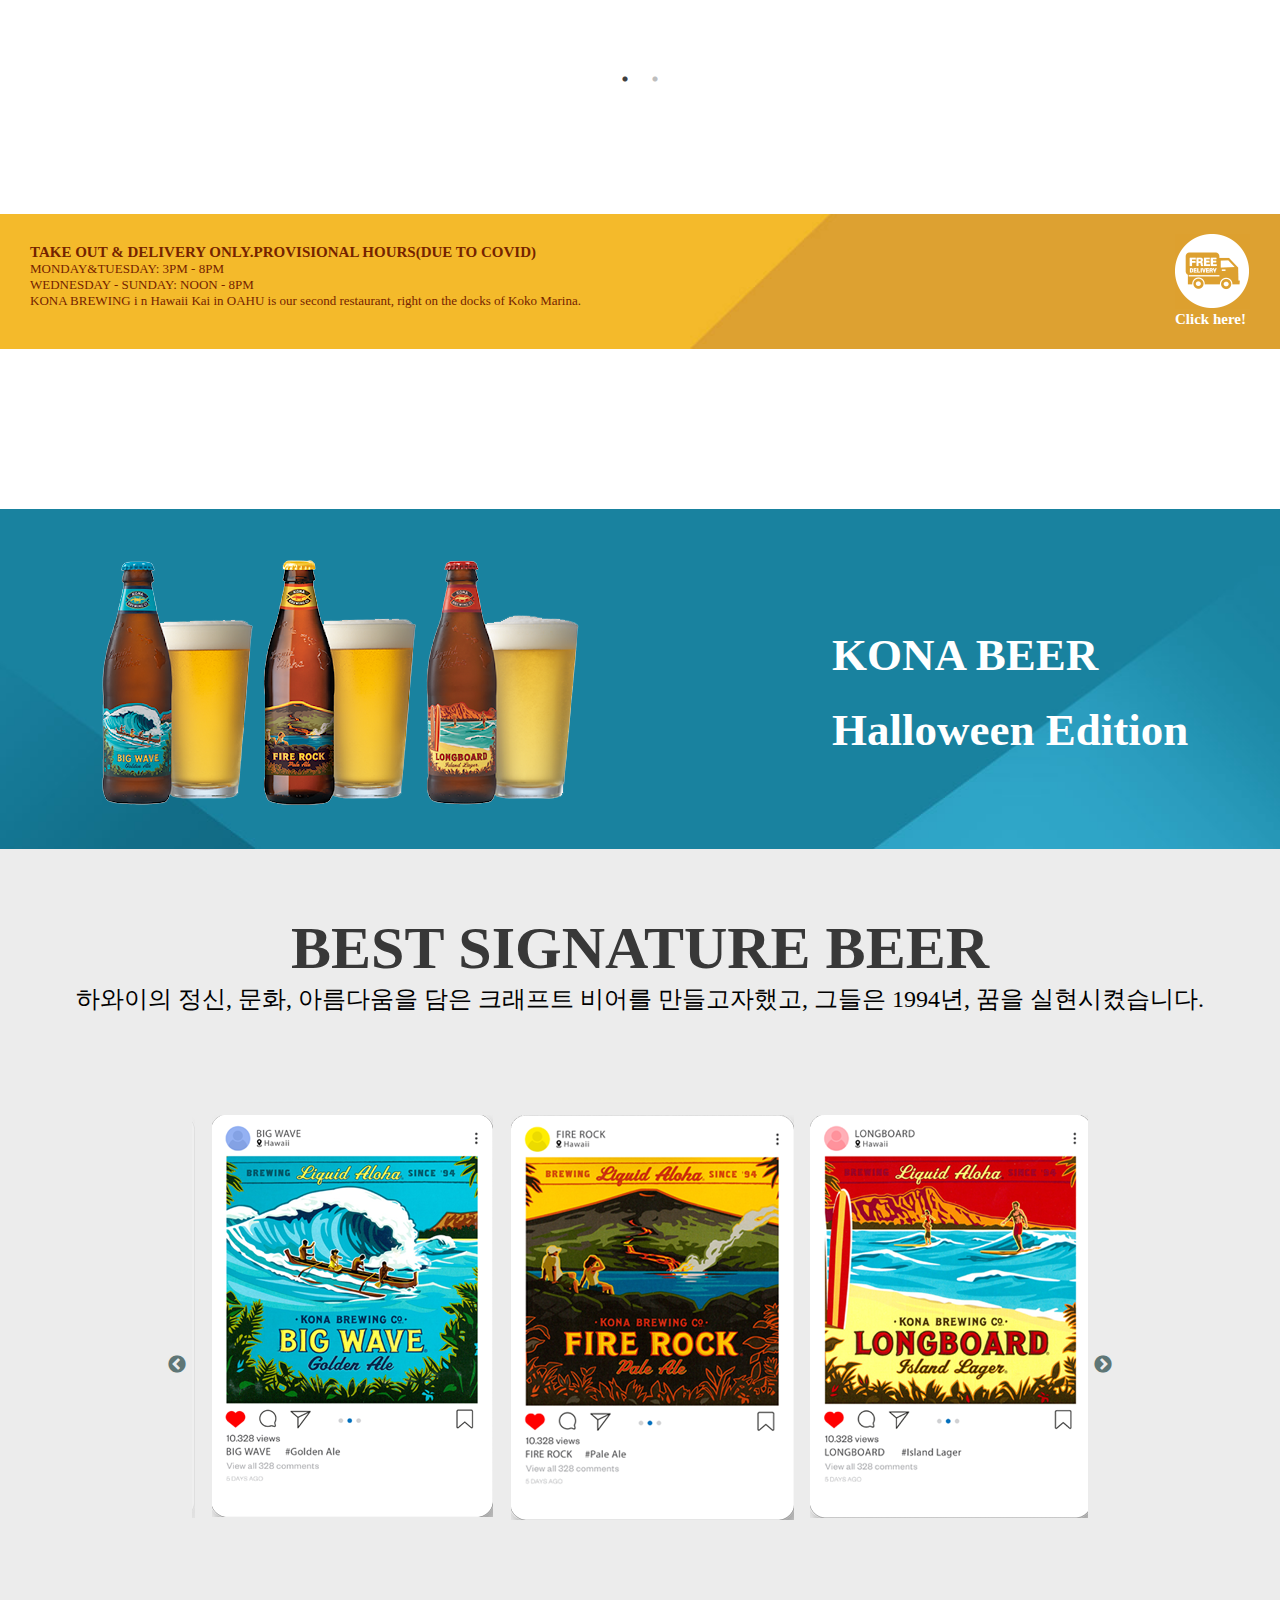
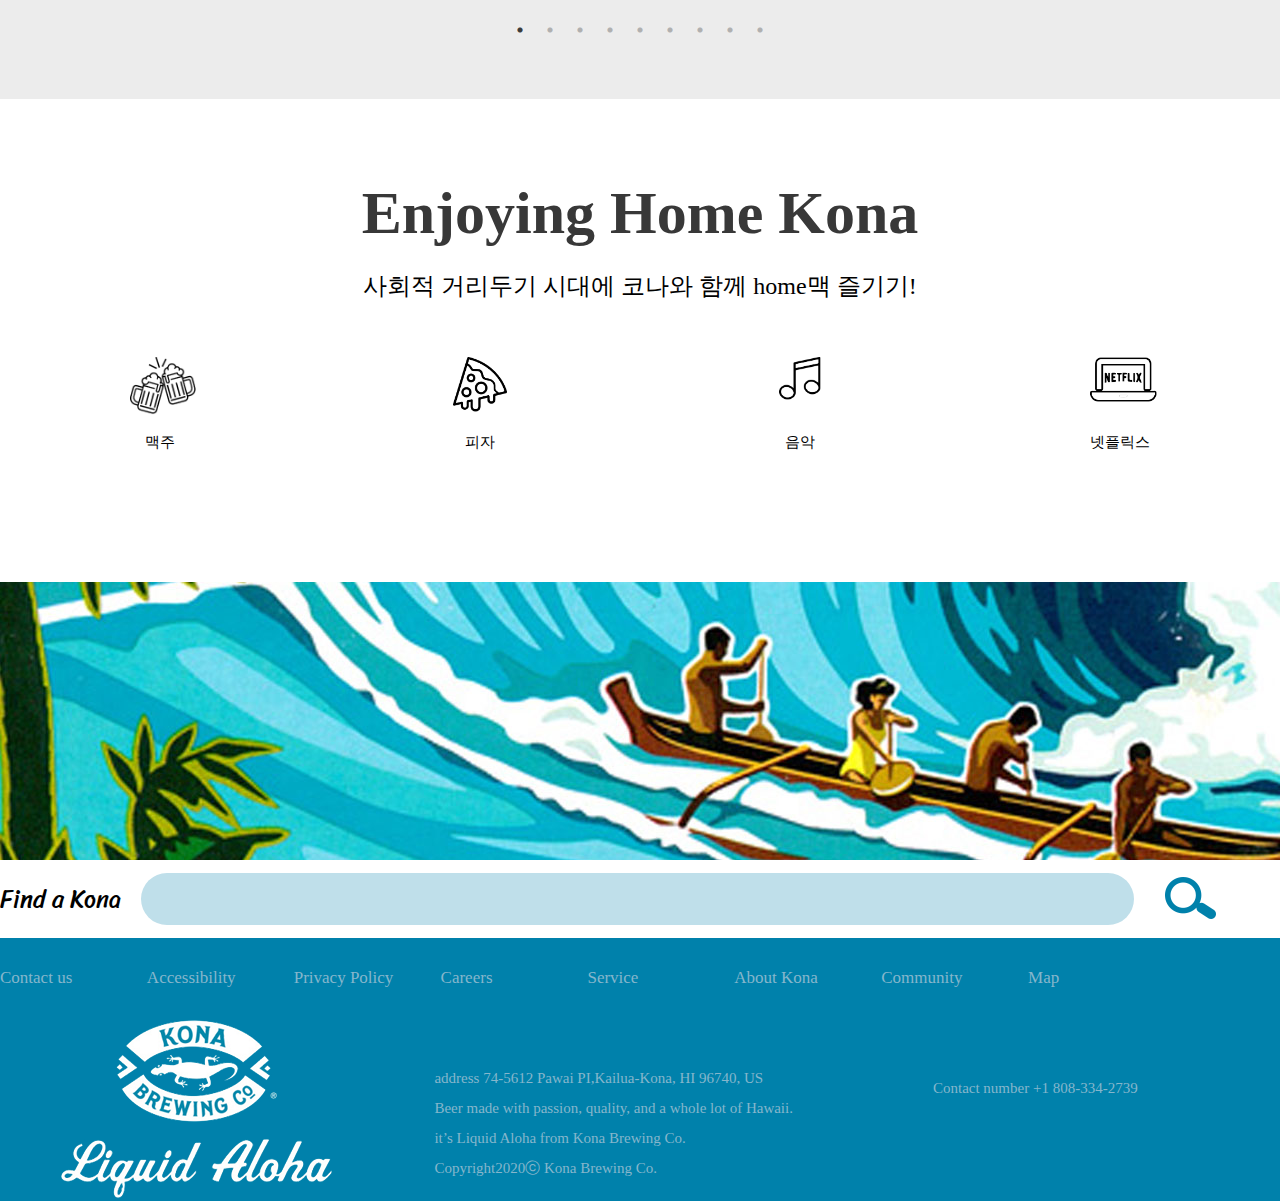
==== commit cb26002f: "update" ====
--- a/index.html
+++ b/index.html
@@ -7,15 +7,34 @@
     <title>Document</title>
     <link href="css/style.css" rel="stylesheet" type="text/css">
     <link href="https://fonts.googleapis.com/css2?family=Sriracha&display=swap" rel="stylesheet">
-
+<!--모바일메뉴js-->
 
 
     <link rel="stylesheet" type="text/css" href="css/slick.css">
     <link rel="stylesheet" type="text/css" href="css/slick-theme.css">
 
-
-
-    <script src="https://ajax.googleapis.com/ajax/libs/jquery/3.2.1/jquery.min.js"></script>
+<!-- Layer popup start -->
+    <script language="JavaScript">
+<!--
+function setCookie( name, value, expiredays ) {
+    var todayDate = new Date();
+        todayDate.setDate( todayDate.getDate() + expiredays );
+        document.cookie = name + "=" + escape( value ) + "; path=/; expires=" + todayDate.toGMTString() + ";"
+    }
+
+function closeWin() {
+    if ( document.notice_form.chkbox.checked ){
+        setCookie( "maindiv", "done" , 1 );
+    }
+    document.all['divpop'].style.visibility = "hidden";
+}
+//--> 
+</script>
+<!-- Layer popup end -->
+   
+   <script src="https://ajax.googleapis.com/ajax/libs/jquery/3.2.1/jquery.min.js"></script>
+
+   
     <script>
         $(document).ready(function() {
             mobile_menu();
@@ -148,6 +167,19 @@
             window.open('contact.html', 'child', 'toolbar = no, location= no , status = no, menubar = no, resizable = no , scrollbars = no, width = 500, height = 300')
         };
     </script>
+    
+    <script src="js/min/jquery-v1.10.2.min.js" type="text/javascript"></script>
+    
+   	<link href="css/flickerplate.css"  type="text/css" rel="stylesheet">
+   
+    <script src="js/min/flickerplate.min.js" type="text/javascript"></script>
+	
+	<script>
+	$(document).ready(function(){
+		
+		$('.flicker-example').flicker();
+	});
+	</script>
 </head>
 
 <body>
@@ -214,6 +246,48 @@
                         <li>COMPANY</li>
                         <li>SERVICE</li>
                     </ul>
+<!--                    팝업 생성-->
+                  <!-- POPUP start -->
+<div id="divpop" style="position:absolute;left:60px;top:150px;z-index:200;visibility:hidden;">
+ <table width=350px height=385px cellpadding=0 cellspacing=0>
+<tr>
+    <td style="border:0px #848484 solid" height=385px align=center bgcolor=white> 
+     <img src="img/beerpopup_350.jpg">
+    </td>
+</tr>
+    
+<tr>
+    <td height=10 bgcolor="#848484">
+    </td>
+</tr>
+   
+<tr>
+        <form name="notice_form">
+    <td height=25 align=right bgcolor="#848484" valign=middle>
+        <input type="checkbox" name="chkbox" value="checkbox"> <font color=#eeeeee>오늘 하루 이 창을 열지 않음 </font>
+        <a href="javascript:closeWin();"> <font color=#eeeeee> <B>[닫기]</B> </font></a>
+    </td> 
+       </form>
+</tr>
+</table>
+</div> 
+
+<script language="Javascript">
+cookiedata = document.cookie;   
+if ( cookiedata.indexOf("maindiv=done") < 0 ){     
+    document.all['divpop'].style.visibility = "visible";
+    }
+    else {
+        document.all['divpop'].style.visibility = "hidden";
+}
+</script>
+<!-- POPUP end -->
+
+                  
+                   
+                   
+                    
+<!--
                     <div><a href="#" class="modal">코나이벤트 자세히보기</a></div>
                     <div id="pop_up">
                         <div class="img">
@@ -224,6 +298,7 @@
                         </div>
 
                     </div>
+-->
                     <ul class="login">
                         <li>로그인</li>
                         <li>회원가입</li>
@@ -284,35 +359,30 @@
         </header>
         <article class="mainimg">
 
-            <div id="slide">
-                <div class="container">
-                    <div class="slide_photo1"></div>
-                    <div class="slide_photo2">
-                     </div>
-                    <div class="slide_photo3"></div>
-                </div>
-            </div>
-            <!--
-    <div class="flicker-example" data-block-text="false">
-
-        <ul>
-
-            <li>
-
-            </li>
-
-            <li>
-<video src="https://konabrewingco.com/uploads/docs/videos/kona-age-gate-desktop-1920x1080.mp4" controls loop muted autoplay>이 브라우저는 재생할 수 없습니다.</video>
-            </li>
-
-            <li>
-
-            </li>
-
-        </ul>
-
-    </div>
--->
+          <!--Basic example-->
+	<div class="flicker-example main-v" data-block-text="false">
+		
+		<ul>
+			
+			<li>
+				<video src="https://konabrewingco.com/uploads/docs/videos/kona-age-gate-desktop-1920x1080.mp4" controls loop muted autoplay>이 브라우저는 재생할 수 없습니다.</video>
+			</li>
+			
+			<li>
+				
+			</li>
+			
+			<li>
+				
+			</li>
+			
+		</ul>
+		
+	</div>
+	
+           
+            
+       
         </article>
 
         <main>
@@ -370,27 +440,7 @@
                     </section>
 
 
-                    <!-- back up
-                       <div class="beer_set">
-                        <div class="beerimg"><img src="img/layout_beer-Recovered_11.png">
-                        <div>
-                            <h2>LONGBOARD ISLAND LAGER</h2>
-                        <p>Available year-round<br>Longboard Island Lager is a crisp, pale-gold lager made with choice malts and aromatic hops, brewed in a traditional lager style. It’s a smooth and easygoing beer that never goes out of style—ever.</p>
-                        </div>
-                        </div>
-                        <div class="beerimg1"><img src="img/layout_beer-Recovered_08.png">
-                        <div>
-                            <h2>BIG WAVE GOLDEN ALE</h2>
-                        <p>Available year-round<br>Big Wave is a lighter-bodied golden ale with a tropical hop aroma and flavor—smooth, easy drinking, and refreshing. The use of caramel malt contributes to the golden hue of this beer, and our special blend of hops provides a bright, quenching finish that makes it a struggle to not grab another one.</p>
-                        </div>
-                        </div>
-                        <div class="beerimg2"><img src="img/layout_beer-Recovered_05.png">
-                        <div>
-                            <h2>FIRE ROCK PALE ALE</h2>
-                        <p>Available year-round<br>Fire Rock Pale Ale is a copper-colored ale made from roasted malts and a selection of premium hops. With a Hawaiian style all its own, Fire Rock is smooth, yet bold in both flavor and aroma.</p>
-                        </div></div>
-                    </div>
-                    -->
+                    
                     <div class="delivery">
                         <div class="d_left">
                             <h4>TAKE OUT & DELIVERY ONLY.PROVISIONAL HOURS(DUE TO COVID)</h4>
@@ -486,7 +536,7 @@
                     <div>Find a Kona</div>
                     <div class="find_set">
                         <div></div>
-                        <div class="search"><i><img src="img/search.png"></i></div>
+                        <div class="search"><i><img src="img/search.png" ></i></div>
                     </div>
                 </div>
             </section>
@@ -495,14 +545,14 @@
             <div class="inner">
                 <div class="f_top">
                     <ul>
-                        <li>Contact us</li>
-                        <li>Accessibility</li>
-                        <li>Privacy Policy</li>
-                        <li>Careers</li>
-                        <li>Service</li>
-                        <li>About Kona</li>
-                        <li>Community</li>
-                        <li>Map</li>
+                        <li><a target="_blank" href="https://www.konabrewinghawaii.com/contact-us">Contact us</a></li>
+                        <li><a target="_blank" href="https://www.konabrewinghawaii.com/privacy-policy">Accessibility</a></li>
+                        <li><a target="_blank" href="https://www.konabrewinghawaii.com/privacy-policy">Privacy Policy</a></li>
+                        <li><a target="_blank" href="https://www.konabrewinghawaii.com/privacy-policy">Careers</a></li>
+                        <li><a target="_blank" href="https://www.konabrewinghawaii.com/privacy-policy">Service</a></li>
+                        <li><a target="_blank" href="https://www.konabrewinghawaii.com/contact-us">About Kona</a></li>
+                        <li><a target="_blank" href="https://www.konabrewinghawaii.com/contact-us">Community</a></li>
+                        <li><a target="_blank" href="https://konabrewingco.com/find-a-kona">Map</a></li>
                     </ul>
                 </div>
                 <div class="f_bottom">
--- a/css/style.css
+++ b/css/style.css
@@ -28,8 +28,6 @@
 
 video {
     width: 100%;
-    position: absolute;
-    top: -20%
 }
 
 /*header*/
@@ -297,7 +295,7 @@
     width: 104px;
     height: 82px;
     position: absolute;
-    top: 50px;
+    top: 48px;
     left: 15%;
     right: 15%;
     margin: 0 auto
@@ -385,7 +383,7 @@
     left: 0;
     right: 0;
     margin: 0 auto;
-
+overflow: hidden;
     position: relative;
 }
 
@@ -410,19 +408,10 @@
     width: 100%;
 }
 
-#slide .slide_photo1 {
-    background-image: url(../img/layout_beer-Recovered_02.jpg);
-    background-size: 100%;
-
-}
-
-#slide .slide_photo2 {}
-
-#slide .slide_photo3 {
-    background-image: url(../img/main1.jpg);
-    background-size: 100%;
-
-}
+
+
+
+
 
 
 .flickerplate {
@@ -442,29 +431,14 @@
     list-style: none
 }
 
-.flickerplate ul.flicks > li {
-    float: left;
-    width: 1%;
-    height: 100%;
-    background-position: center;
-    background-size: cover;
-    display: table
-}
-
 
 .flickerplate ul.flicks > li:nth-child(1) {
-    background-image: url(../img/layout_beer-Recovered_02.jpg);
+    background-image: url(../img/1.jpg);
     background-size: cover
 }
 
 
-.flickerplate ul.flicks > li:nth-child(2) {}
-
-
-.flickerplate ul.flicks > li:nth-child(3) {
-    background-image: url(../img/main1.jpg);
-    background-size: cover
-}
+
 
 
 
@@ -477,14 +451,14 @@
 
 .flickerplate ul.flicks > li .flick-inner {
     height: 100%;
-    padding: 10px;
+   
     color: #fff;
     display: table-cell;
     vertical-align: middle
 }
 
 .flickerplate ul.flicks > li .flick-inner .flick-content {
-    max-width: 68.75em;
+    
     margin-left: auto;
     margin-right: auto
 }
@@ -495,11 +469,7 @@
     padding-top: calc(640/1920*100%);
 }
 
-video {
-    width: 100%;
-    position: absolute;
-    top: -20%
-}
+
 
 .flickerplate ul.flicks > li .flick-title {
     padding: 0px 0px;
@@ -1082,12 +1052,10 @@
 
 .find > .inner {
     height: 78px;
-    width: 1280px
-}
-
-.find > .inner > div {
-    float: left
-}
+    width: 1280px;position: relative
+}
+
+
 
 .find > .inner:after {
     display: block;
@@ -1095,28 +1063,24 @@
     clear: both
 }
 
-.find_set {
-    margin: 15px 45px
-}
+
 
 .find > .inner > .find_set > div:nth-child(1) {
     width: 993px;
     height: 52px;
     background-color: #bfdfea;
     border-radius: 40px;
-    float: left
-}
-
-.find > .inner > .find_set > .search {
-    float: right;
-}
-
-
+   position: absolute;left: 11%;top: 17%
+}
+
+.find > .inner > .find_set> .search {position: absolute;
+    right: 5%;
+    top: 22%;}
 
 .find > .inner > div:first-child {
     font-size: 2.4rem;
     line-height: 78px;
-    font-family: "Sriracha"
+    font-family: "Sriracha";position: absolute
 }
 
 
@@ -1133,9 +1097,9 @@
     width: 10.75%;
     padding-right: 2%
 }
-
-.f_top > ul {
-    color: #85b6cc;
+.f_top > ul a{text-decoration: none;color: #85b6cc}
+.f_top > ul  {
+    
     font-size: 1.7rem;
     width: 90%;
     padding: 30px 0
@@ -1711,7 +1675,7 @@
     }
 
     .find > .inner {
-        width: 98%
+        width: 98%;
     }
 
     .find > .inner > .find_set {
@@ -1726,16 +1690,13 @@
 
 
 
-    .find > .inner > .find_set > .search {
-        width: 16%;
-        padding: 0.6% 0
-    }
-
-    .find > .inner > div:first-child {
-        width: 20%;
-        font-size: 1.8rem
-    }
-
+   
+ 
+    .find > .inner > div:last-child{left: 20%}
+    
+    
+    
+    
     .f_top > ul {
         width: 100%
     }
--- a/css/flickerplate.css
+++ b/css/flickerplate.css
@@ -0,0 +1,308 @@
+.flickerplate {
+    position: relative;
+    width: 100%;
+    height: 0px;
+    padding-top: calc(640/1920*100%);
+    background-color: #e6e6e6;
+    overflow: hidden
+}
+
+.flickerplate ul.flicks {
+    width: 10000%;
+    height: 100%;
+    padding: 0px;
+    margin: 0px;
+    list-style: none
+}
+
+.flickerplate ul.flicks > li {
+    float: left;
+    width: 1%;
+    height: 100%;
+    background-position: center;
+    background-size: cover;
+    display: table
+}
+
+.flickerplate ul.flicks > li:nth-child(1) {
+    background-image: url(../img/1.jpg);
+    background-size: cover
+}
+
+.flickerplate ul.flicks > li:nth-child(2) {
+    background-image: url(../img/2.jpg);
+    background-size: cover
+}
+
+.flickerplate ul.flicks > li:nth-child(3) {
+    background-image: url(../img/3.jpg);
+    background-size: cover
+}
+
+
+
+
+
+
+.flickerplate ul.flicks > li .flick-inner {
+    height: 100%;
+    
+    color: #fff;
+    display: table-cell;
+    vertical-align: middle
+}
+
+.flickerplate ul.flicks > li .flick-inner .flick-content {
+    
+    margin-left: auto;
+    margin-right: auto;
+    width: 100%;
+    overflow: hidden;
+}
+
+.flickerplate ul.flicks > li .flick-title {
+    padding: 0px 0px;
+    font-size: 2.778em;
+    line-height: 1.995em;
+    text-align: center
+}
+
+@media only screen and (max-width: 43.813em) {
+    .flickerplate ul.flicks > li .flick-title {
+        font-size: 1.667em
+    }
+}
+
+.flickerplate ul.flicks > li .flick-sub-text {
+    padding: 5px;
+    font-weight: 300;
+    line-height: 2.5em;
+    color: rgba(255, 255, 255, 0.8);
+    text-align: center
+}
+
+.flickerplate ul.flicks > li .flick-title span.flick-block-text,
+.flickerplate ul.flicks > li .flick-sub-text span.flick-block-text {
+    padding: 12px 18px;
+    background-color: rgba(0, 0, 0, 0.6)
+}
+
+.flickerplate .arrow-navigation {
+    position: absolute;
+    height: 80%;
+    width: 10%;
+    top: 10%;
+    z-index: 100;
+    overflow: hidden
+}
+
+.flickerplate .arrow-navigation .arrow {
+    display: block;
+    height: 100%;
+    width: 90%;
+    -webkit-transition: all 0.2s ease-out;
+    -moz-transition: all 0.2s ease-out;
+    -o-transition: all 0.2s ease-out;
+    -ms-transition: all 0.2s ease-out;
+    transition: all 0.2s ease-out
+}
+
+.flickerplate .arrow-navigation:hover,
+.flickerplate .arrow-navigation .arrow:hover {
+    cursor: pointer
+}
+
+.flickerplate .arrow-navigation.left {
+    left: 0%
+}
+
+.flickerplate .arrow-navigation.left .arrow {
+    opacity: 0;
+    margin: 0px 0px 0px 50%;
+    background-image: url("../img/flickerplate/arrow-left-light.png");
+    background-repeat: no-repeat;
+    background-position: left
+}
+
+.flickerplate .arrow-navigation.right {
+    right: 0%
+}
+
+.flickerplate .arrow-navigation.right .arrow {
+    opacity: 0;
+    margin: 0px 0px 0px -50%;
+    background-image: url("../img/flickerplate/arrow-right-light.png");
+    background-repeat: no-repeat;
+    background-position: right
+}
+
+.flickerplate .arrow-navigation.left.hover .arrow {
+    opacity: 1;
+    margin: 0px 0px 0px 20%
+}
+
+.flickerplate .arrow-navigation.right.hover .arrow {
+    opacity: 1;
+    margin: 0px 0px 0px -20%
+}
+
+.flickerplate .dot-navigation {
+    position: absolute;
+    bottom: -450px;
+    width: 100%;
+    text-align: center;
+    z-index: 100
+}
+
+.flickerplate .dot-navigation ul {
+    text-align: center;
+    list-style: none;
+    padding: 0px 15px
+}
+
+.flickerplate .dot-navigation ul li {
+    display: inline-block;
+    float: none
+}
+
+.flickerplate .dot-navigation .dot {
+    width: 14px;
+    height: 14px;
+    margin: 0px 6px;
+    background-color: rgba(255, 255, 255, 0.3);
+    border-radius: 50%;
+    -o-border-radius: 50%;
+    -ms-border-radius: 50%;
+    -moz-border-radius: 50%;
+    -webkit-border-radius: 50%;
+    -webkit-transition: background-color 0.2s ease-out;
+    -moz-transition: background-color 0.2s ease-out;
+    -o-transition: background-color 0.2s ease-out;
+    -ms-transition: background-color 0.2s ease-out;
+    transition: background-color 0.2s ease-out
+}
+
+.flickerplate .dot-navigation .dot:hover {
+    cursor: pointer;
+    background-color: rgba(255, 255, 255, 0.6)
+}
+
+.flickerplate .dot-navigation .dot.active {
+    background-color: #fff
+}
+
+.flickerplate .dot-navigation.left,
+.flickerplate .dot-navigation.left ul {
+    text-align: left
+}
+
+.flickerplate .dot-navigation.right,
+.flickerplate .dot-navigation.right ul {
+    text-align: right
+}
+
+.flickerplate.flicker-theme-dark .arrow-navigation.left .arrow {
+    background-image: url("../img/flickerplate/arrow-left-dark.png")
+}
+
+.flickerplate.flicker-theme-dark .arrow-navigation.right .arrow {
+    background-image: url("../img/flickerplate/arrow-right-dark.png")
+}
+
+.flickerplate.flicker-theme-dark .dot-navigation .dot {
+    background-color: rgba(0, 0, 0, 0.12)
+}
+
+.flickerplate.flicker-theme-dark .dot-navigation .dot:hover {
+    background-color: rgba(0, 0, 0, 0.6)
+}
+
+.flickerplate.flicker-theme-dark .dot-navigation .dot.active {
+    background-color: #000
+}
+
+.flickerplate.flicker-theme-dark ul.flicks li .flick-inner {
+    color: rgba(0, 0, 0, 0.9)
+}
+
+.flickerplate.flicker-theme-dark ul.flicks li .flick-inner .flick-content .flick-sub-text {
+    color: rgba(0, 0, 0, 0.9)
+}
+
+.flickerplate.flicker-theme-dark ul.flicks li .flick-inner .flick-content .flick-title span.flick-block-text,
+.flickerplate.flicker-theme-dark ul.flicks li .flick-inner .flick-content .flick-sub-text span.flick-block-text {
+    background-color: rgba(255, 255, 255, 0.5)
+}
+
+.flickerplate ul.flicks li.flick-theme-dark .flick-inner {
+    color: rgba(0, 0, 0, 0.9)
+}
+
+.flickerplate ul.flicks li.flick-theme-dark .flick-inner .flick-content .flick-sub-text {
+    color: rgba(0, 0, 0, 0.9)
+}
+
+.flickerplate ul.flicks li.flick-theme-dark .flick-inner .flick-content .flick-title span.flick-block-text,
+.flickerplate ul.flicks li.flick-theme-dark .flick-inner .flick-content .flick-sub-text span.flick-block-text {
+    background-color: rgba(255, 255, 255, 0.5)
+}
+
+.flickerplate.animate-transform-slide ul.flicks {
+    -webkit-perspective: 1000;
+    -webkit-backface-visibility: hidden;
+    transform: translate3d(0%, 0px, 0px);
+    -webkit-transform: translate3d(0%, 0px, 0px);
+    -webkit-transition: -webkit-transform 0.6s;
+    -o-transition: -o-transform 0.6s;
+    -moz-transition: -moz-transform 0.6s;
+    transition: transform 0.6s
+}
+
+.flickerplate.animate-transition-slide ul.flicks {
+    position: absolute;
+    top: 0;
+    left: 0%;
+    -webkit-transition: left 0.4s ease-out;
+    -moz-transition: left 0.4s ease-out;
+    -o-transition: left 0.4s ease-out;
+    -ms-transition: left 0.4s ease-out;
+    transition: left 0.4s ease-out
+}
+
+.flickerplate.animate-jquery-slide ul.flicks {
+    position: relative;
+    left: 0%
+}
+
+.flickerplate.animate-scroller-slide {
+    padding-bottom: 0px;
+    overflow: auto
+}
+
+.flickerplate.animate-scroller-slide ul.flicks {
+    position: auto
+}
+
+@media (max-width:1279px) {
+    .flickerplate {
+        padding-top: calc(1028/750*100%)
+    }
+
+    .flickerplate ul.flicks > li:nth-child(1) {
+        background-image: url(../img/1_m.jpg);
+        background-size: cover
+    }
+
+    .flickerplate ul.flicks > li:nth-child(2) {
+        background-image: url(../img/m_m.jpg);
+        background-size: cover
+    }
+
+    .flickerplate ul.flicks > li:nth-child(3) {
+        background-image: url(../img/3_m.jpg);
+        background-size: cover
+    }
+
+
+
+}
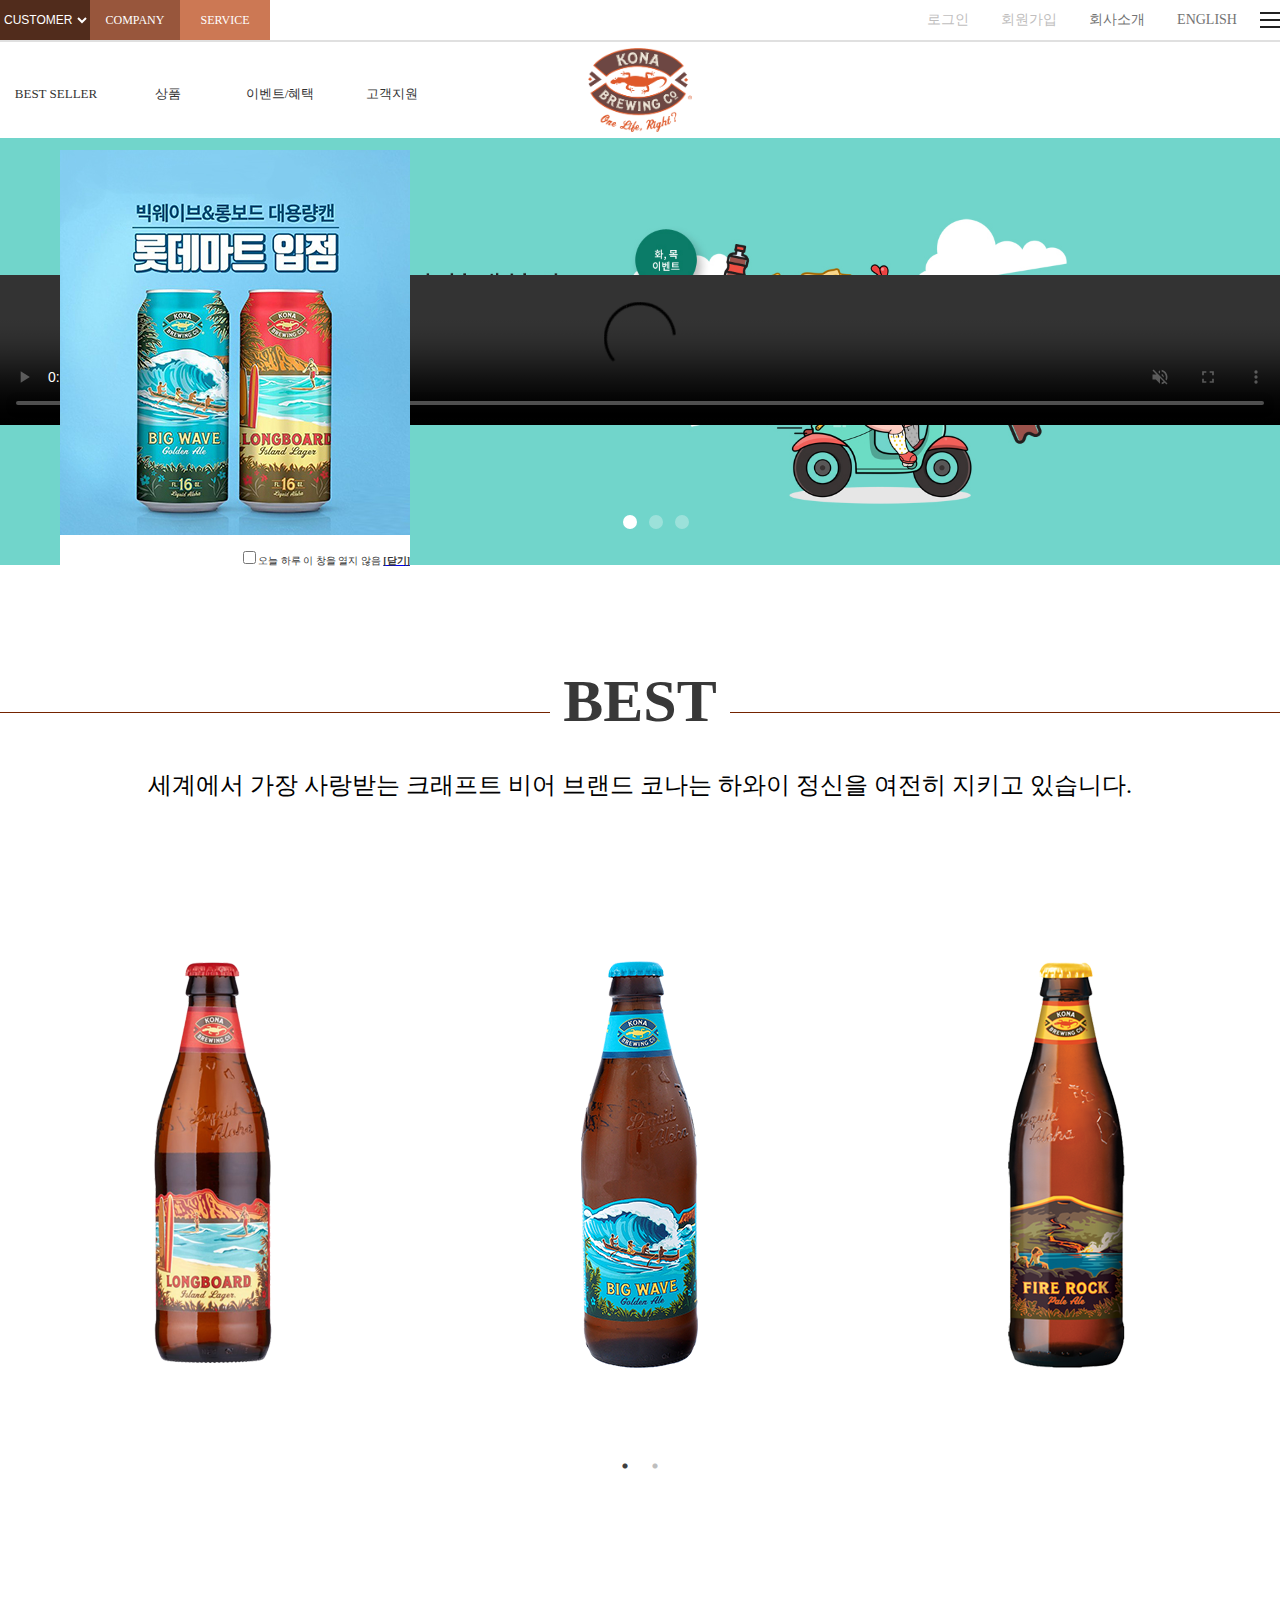
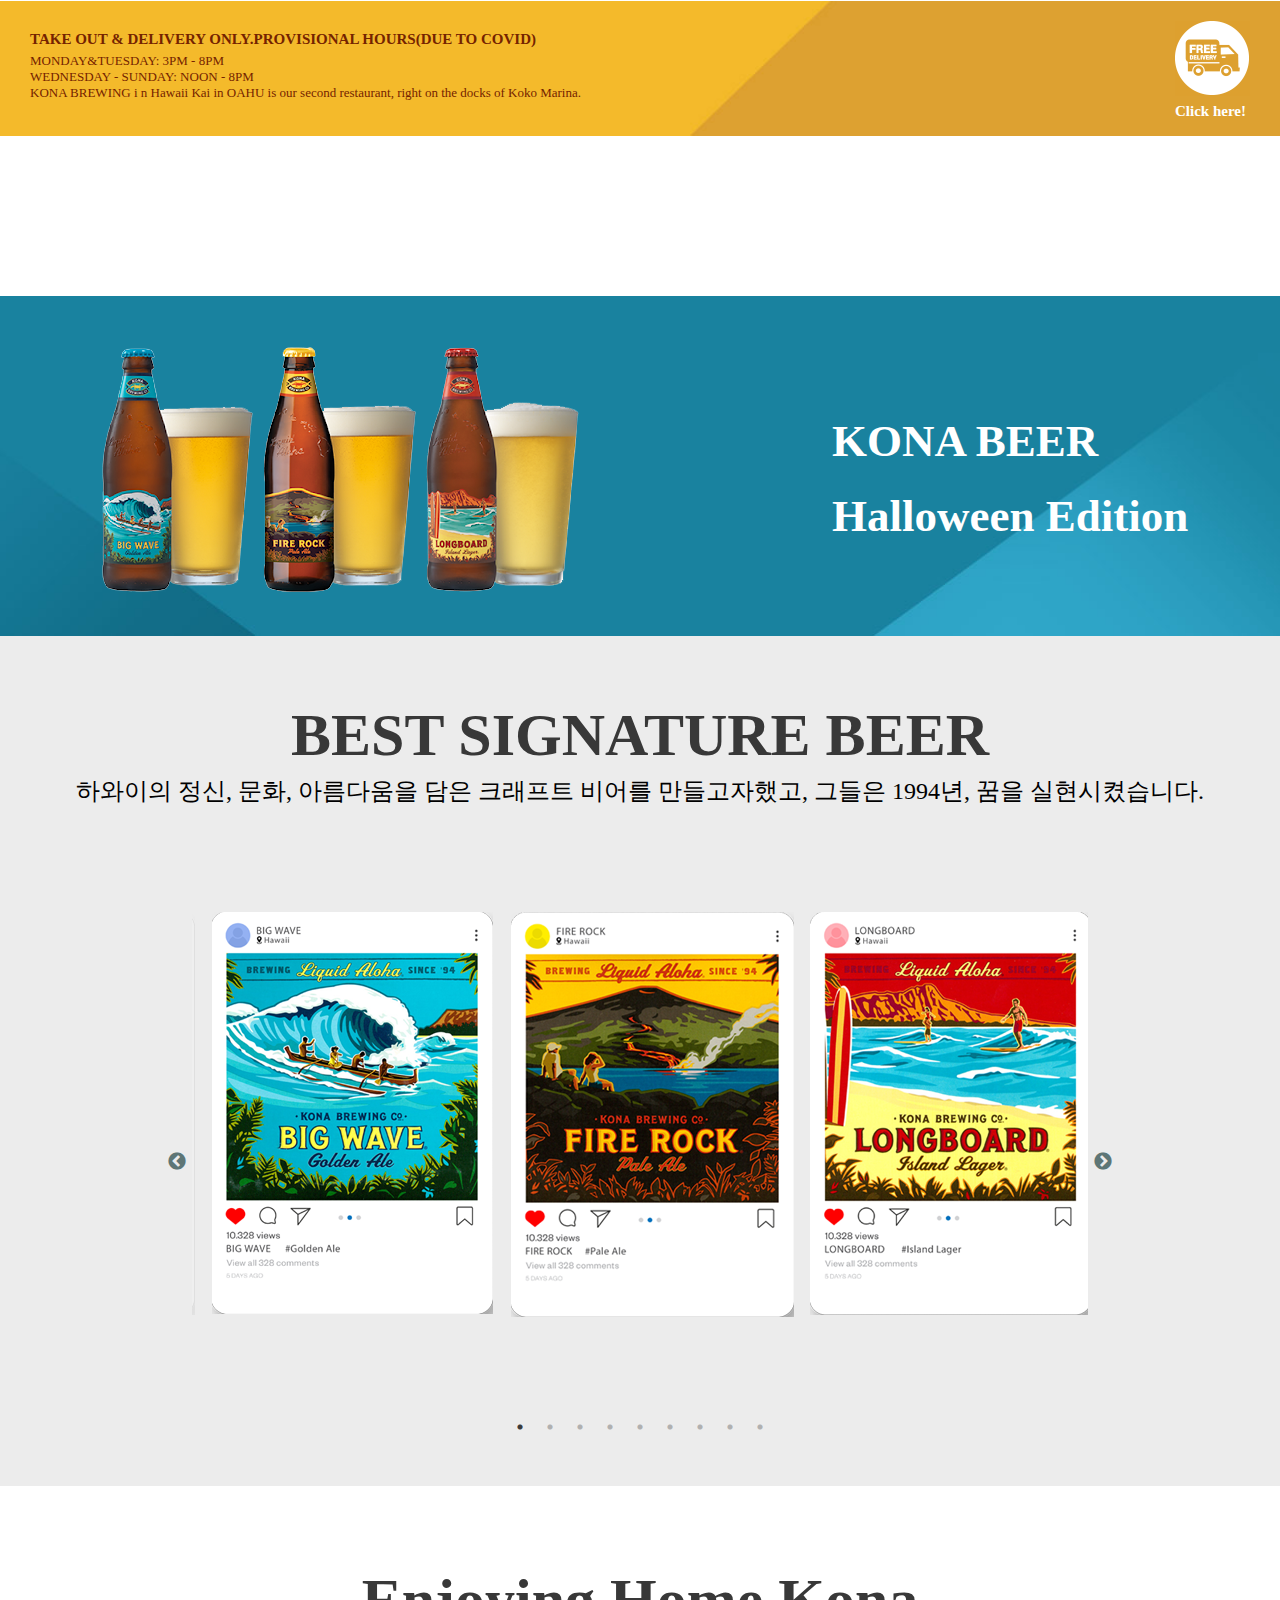
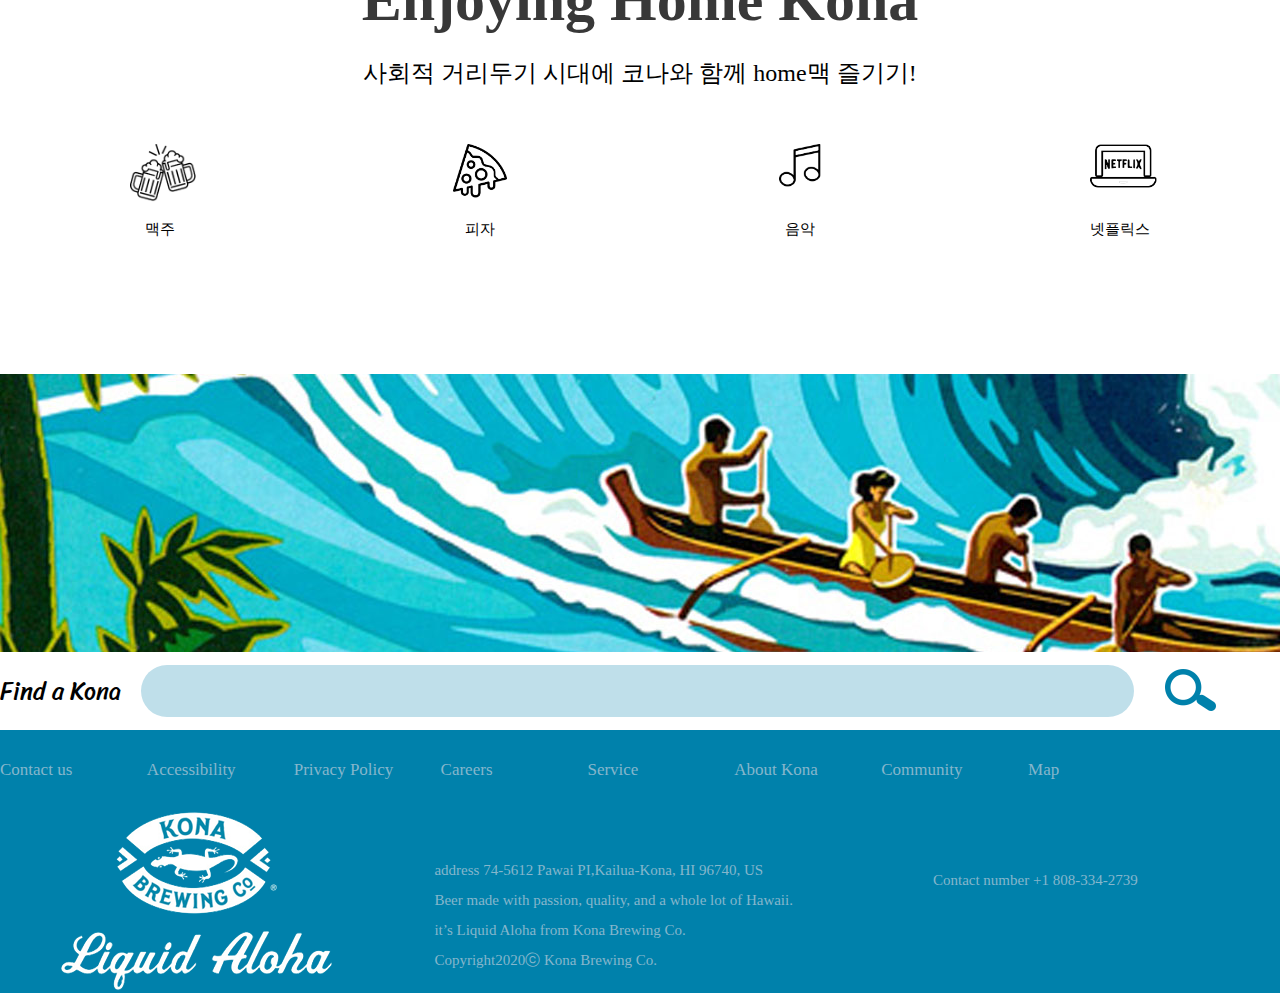
==== commit 30314c74: "update" ====
--- a/index.html
+++ b/index.html
@@ -4,7 +4,7 @@
 <head>
     <meta charset="UTF-8">
     <meta name="viewport" content="width=device-width, initial-scale=1.0">
-    <title>Document</title>
+    <title>Project1_main</title>
     <link href="css/style.css" rel="stylesheet" type="text/css">
     <link href="https://fonts.googleapis.com/css2?family=Sriracha&display=swap" rel="stylesheet">
 <!--모바일메뉴js-->
@@ -198,39 +198,37 @@
                         <a href="#" class="close">close</a>
                         <ul class="left_gnb">
                             <li>
-                                <a href="#">menu1</a>
+                                <a href="#">Best Seller</a>
                                 <ul>
-                                    <li><a href="#">sub1</a></li>
-                                    <li><a href="#">sub2</a></li>
-                                    <li><a href="#">sub3</a></li>
-                                    <li><a href="#">sub4</a></li>
+                                    <li><a href="#">Awards</a></li>
+                                    <li><a href="#">Origin Story</a></li>
+                                    
                                 </ul>
                             </li>
                             <li>
-                                <a href="#">menu2</a>
+                                <a href="#">상품</a>
                                 <ul>
-                                    <li><a href="#">sub1</a></li>
-                                    <li><a href="#">sub2</a></li>
-                                    <li><a href="#">sub3</a></li>
-                                    <li><a href="#">sub4</a></li>
+                                    <li><a href="#">Our Beer</a></li>
+                                    <li><a href="#">Lager</a></li>
+                                    <li><a href="#">Ale</a></li>
+                                    <li><a href="#">IPA</a></li>
+                                    <li><a href="#">Stout</a></li>
                                 </ul>
                             </li>
                             <li>
-                                <a href="#">menu3</a>
+                                <a href="#">이벤트/혜택</a>
                                 <ul>
-                                    <li><a href="#">sub1</a></li>
-                                    <li><a href="#">sub2</a></li>
-                                    <li><a href="#">sub3</a></li>
-                                    <li><a href="#">sub4</a></li>
+                                    <li><a href="#">제휴카드</a></li>
+                                    <li><a href="#">진행중이벤트</a></li>
+                                    
                                 </ul>
                             </li>
                             <li>
-                                <a href="#">menu4</a>
+                                <a href="#">고객지원</a>
                                 <ul>
-                                    <li><a href="#">sub1</a></li>
-                                    <li><a href="#">sub2</a></li>
-                                    <li><a href="#">sub3</a></li>
-                                    <li><a href="#">sub4</a></li>
+                                    <li><a href="#">FAQ</a></li>
+                                    <li><a href="#">QnA</a></li>
+                                   
                                 </ul>
                             </li>
                         </ul>
@@ -251,21 +249,21 @@
 <div id="divpop" style="position:absolute;left:60px;top:150px;z-index:200;visibility:hidden;">
  <table width=350px height=385px cellpadding=0 cellspacing=0>
 <tr>
-    <td style="border:0px #848484 solid" height=385px align=center bgcolor=white> 
+    <td style="border:0px #fff solid" height=385px align=center bgcolor=white> 
      <img src="img/beerpopup_350.jpg">
     </td>
 </tr>
     
 <tr>
-    <td height=10 bgcolor="#848484">
+    <td height=10 bgcolor="#fff">
     </td>
 </tr>
    
 <tr>
         <form name="notice_form">
-    <td height=25 align=right bgcolor="#848484" valign=middle>
-        <input type="checkbox" name="chkbox" value="checkbox"> <font color=#eeeeee>오늘 하루 이 창을 열지 않음 </font>
-        <a href="javascript:closeWin();"> <font color=#eeeeee> <B>[닫기]</B> </font></a>
+    <td height=25 align=right bgcolor="#fff" valign=middle>
+        <input type="checkbox" name="chkbox" value="checkbox"> <font color=#343434>오늘 하루 이 창을 열지 않음 </font>
+        <a href="javascript:closeWin();"> <font color=#343434> <B>[닫기]</B> </font></a>
     </td> 
        </form>
 </tr>
@@ -316,7 +314,7 @@
                                 <li><a href="#">BEST SELLER</a>
 
                                     <ul class="submenu">
-                                        <li><a href="#">Awards</a></li>
+                                        <li><a href="sub_2.html">Awards</a></li>
                                         <li><a href="#">Origin story</a></li>
 
                                     </ul>
--- a/css/style.css
+++ b/css/style.css
@@ -107,9 +107,9 @@
     position: absolute;
     right: 0;
     top: 0;
-    color: #000;
+    color: #fff;
     line-height: 50px;
-    text-align: center;
+    text-align: center;text-decoration: none;font-size: small
 }
 
 .left_gnbWrap {
@@ -121,7 +121,7 @@
     background-color: #5bb6d0;
     padding-top: 50px;
     z-index: 999;
-    transition: all 0.3s;
+    transition: all 0.3s
 }
 
 .left_gnbWrap.on {
@@ -140,11 +140,11 @@
     width: 100%;
     height: 50px;
     background-color: #addae7;
-    color: black;
+    color: #fff;text-decoration: none;font-size: small;
 }
 
 .left_gnb > li > a.on {
-    background-color: #f2ce5a;
+    background-color: #f2ce5a;color: #fff;text-decoration: none;font-size: small
 }
 
 .left_gnb > li > ul {
@@ -158,7 +158,7 @@
     width: 100%;
     height: 50px;
     background-color: #f3e5b8;
-    color: black;
+    color: #fff;text-decoration: none;font-size: small
 }
 
 
@@ -326,66 +326,7 @@
 }
 
 
-/*popup*/
-#pop_up {
-    width: 100%;
-    height: 100%;
-    position: fixed;
-    left: 0;
-    top: 0;
-    background: rgba(0, 0, 0, 0.6);
-    z-index: 99;
-    display: none;
-}
-
-/*뒷 배경*/
-#pop_up .img {
-    position: fixed;
-    left: 50%;
-    top: 50%;
-    transform: translate(-50%, -50%);
-    background: white;
-    text-align: center;
-}
-
-#pop_up .img img {
-    display: block;
-    padding: 20px;
-}
-
-button {
-    cursor: pointer;
-}
-
-#pop_up .btn {
-    margin: 20px 0;
-    text-align: center;
-}
-
-#pop_up .btn button {
-    padding: 6px 12px;
-    border: none;
-    border-radius: 6px;
-    background: #009688;
-    color: white;
-}
-
-.modal {
-    display: block;
-    padding: 12px 0 0 23%;
-        text-decoration: none;
-    color: brown;font-size: 1.2rem
-}
-
-.mainimg {
-    width: 100%;
-    height: 640px;
-    left: 0;
-    right: 0;
-    margin: 0 auto;
-overflow: hidden;
-    position: relative;
-}
+
 
 /*main*/
 #slide .container {
@@ -1286,6 +1227,7 @@
     color: #343535;
     padding: 1.5% 0
 }
+.s_title>h4{font-size: 1.8rem}
 
 .box1 > .inner > ul:first-child > li:nth-child(1) {
     float: left
@@ -1321,10 +1263,12 @@
 
 .box1 > .inner > ul:nth-child(3) > li {
     float: left;
-    width: 30%;
+    width: 40%;
     padding: 1.2% 0;
-    text-align: center
-}
+    font-size: 1.7rem
+}
+.box1 > .inner > ul:nth-child(3) > li:nth-child(2){width: 34%;font-size: 1.5rem}
+.box1 > .inner > ul:nth-child(3) > li:last-child{width: auto;font-size: 1.5rem}
 
 .box1 > .inner > ul:nth-child(3) > li:first-child {
     text-align: left
@@ -1346,13 +1290,13 @@
 }
 
 .price > li > dl > dd:nth-child(1) {
-    font-size: 1.3rem;
+    font-size: 1.8rem;color: red;
     text-decoration-line: line-through
 }
 
 .price > li:first-child {
     text-align: left;
-    font-size: 1.5rem
+    font-size: 1.7rem
 }
 
 .price:after {
@@ -1386,15 +1330,17 @@
     width: 280px;
     height: 84px;
     text-align: center;
-    color: #fff;
-    font-size: 2.4rem;
+    
     line-height: 84px;
     margin: 1.8% auto;
 }
+.reserve>a{text-decoration: none;color: #fff;
+    font-size: 2.4rem; }
 
 .s_con > div > p {
     width: 70%;
-    margin: 4.5% auto
+    margin: 3.5% auto
+        ;font-size: 1.44rem
 }
 
 .sub_contents > p {
@@ -1402,14 +1348,41 @@
     padding: 1.5% 0
 }
 
-
+/*sub2_아코디언*/
+ .layer1 {
+            margin: 0;
+            padding: 0;
+            width: 500px;
+        }
+
+        .heading {
+            margin: 1px;
+            color: #fff;
+            padding: 3px 10px;
+            cursor: pointer;
+            position: relative;
+            background-color: #c30;
+        }
+
+        .content {
+            padding: 5px 10px;
+            background-color: #fafafa;
+        }
+
+        p {
+            padding: 5px 0;
+        }
 
 /*sub2*/
 
-
-#sub_2{background-image: url(../img/sub2_bg.jpg);background-size: cover;width: 100%;height: 1800px}
-
-
+/*글씨체-->*/
+.niccone{font-family: 'Niconne', cursive;font-size: 2.4rem;font-weight: 400}
+.widelyable{font-family: 'Niconne', cursive;font-size: 2.4rem;padding-top: 25px}
+/*글씨체-end->*/
+
+#sub_2{background-image: url(../img/sub2_bg.jpg);background-size: cover;width: 100%;height: auto}
+
+.sub_scribe{width: 40%;font-size: 1.5rem;text-align: center;margin: 1% auto}
 
 .ourbeer{width: 200px;height: 50px;text-align: center;margin: 0 auto;padding-top: 8%}
 .ourbeer>img{width: 100%}
@@ -1424,6 +1397,9 @@
 
 #sub_2 .inner:after{display: block;content: "";clear: both}
 
+.sub2_container{padding-bottom: 6%}
+
+.sub_beer_txt{width: 60%;font-size: 1.4rem;padding-top: 15px;padding-bottom: 20px}
 /*아코디언*/
 
 
@@ -1440,7 +1416,7 @@
 	margin:0 0 2px;
 }
 dd{
-	font-size:14px;
+	font-size:5.2rem;
 	color:#4d4d4d;
 	background:#fff;
 	padding:10px 20px;
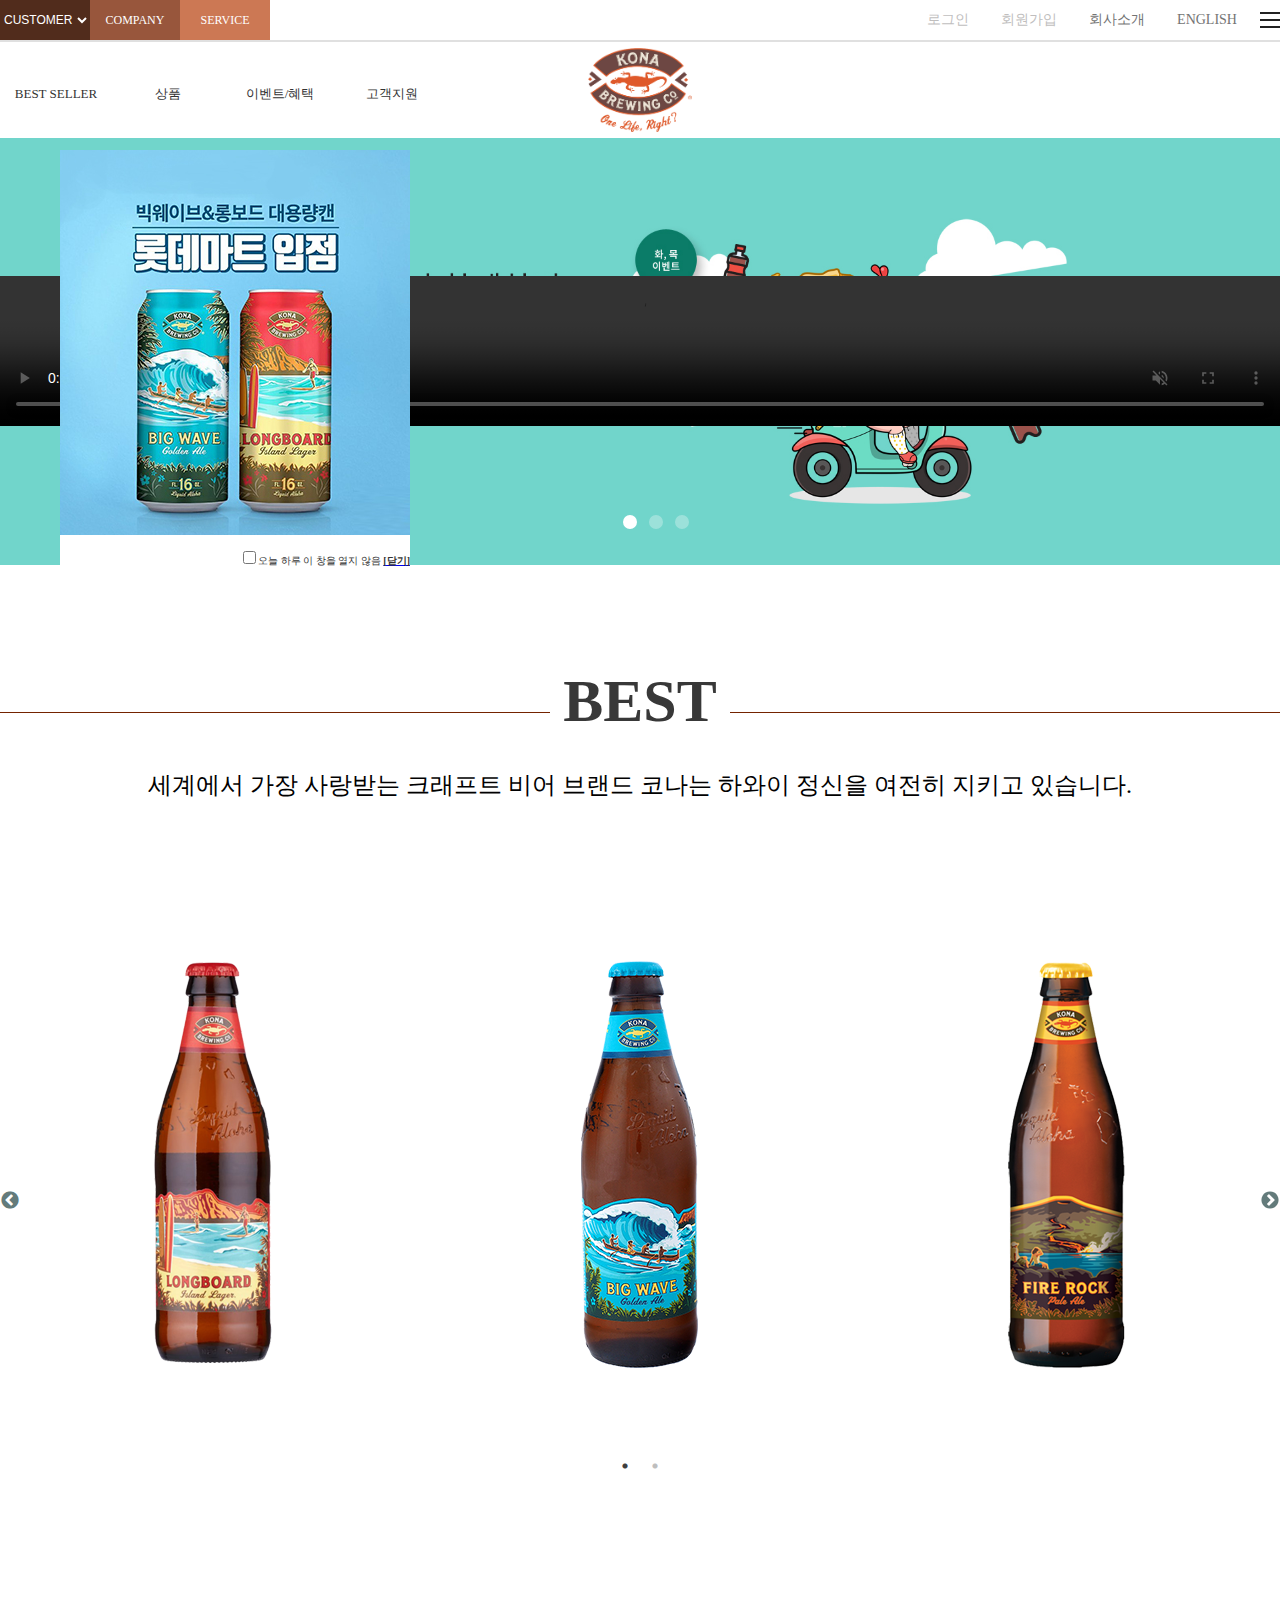
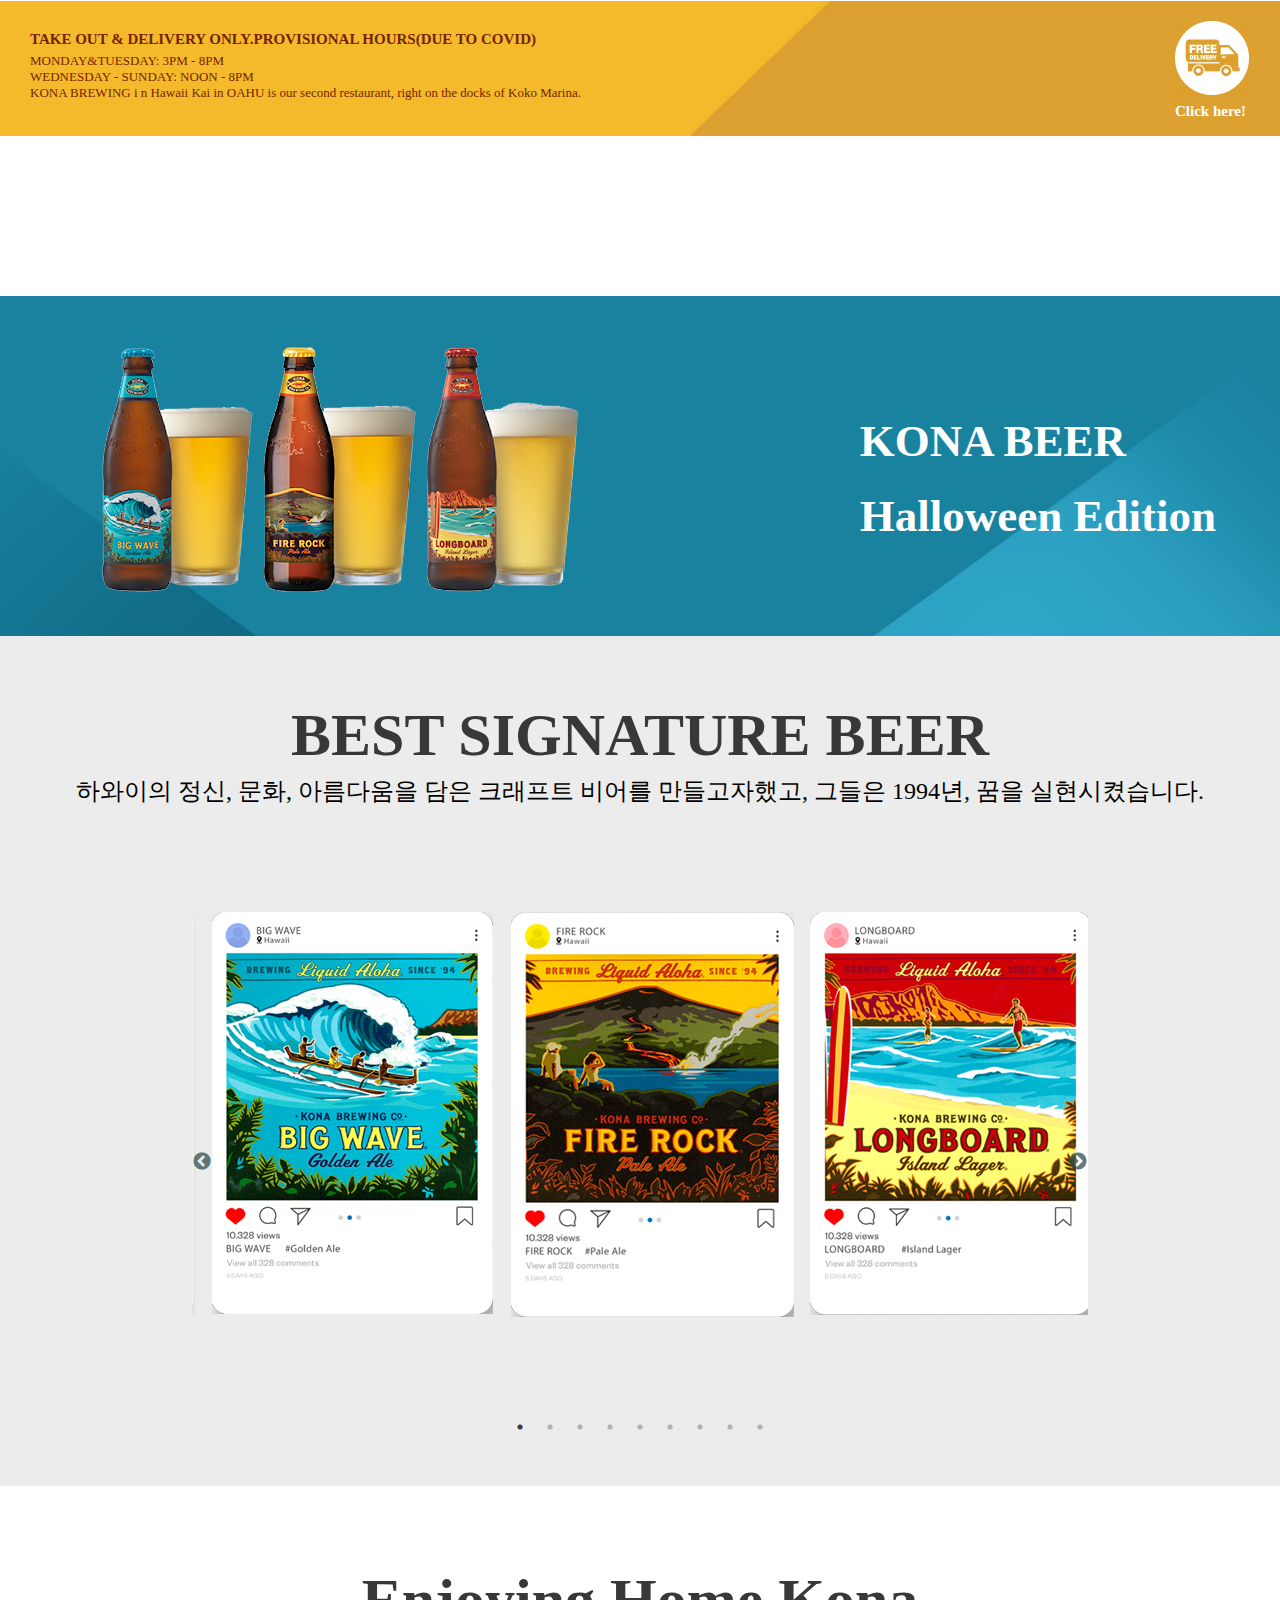
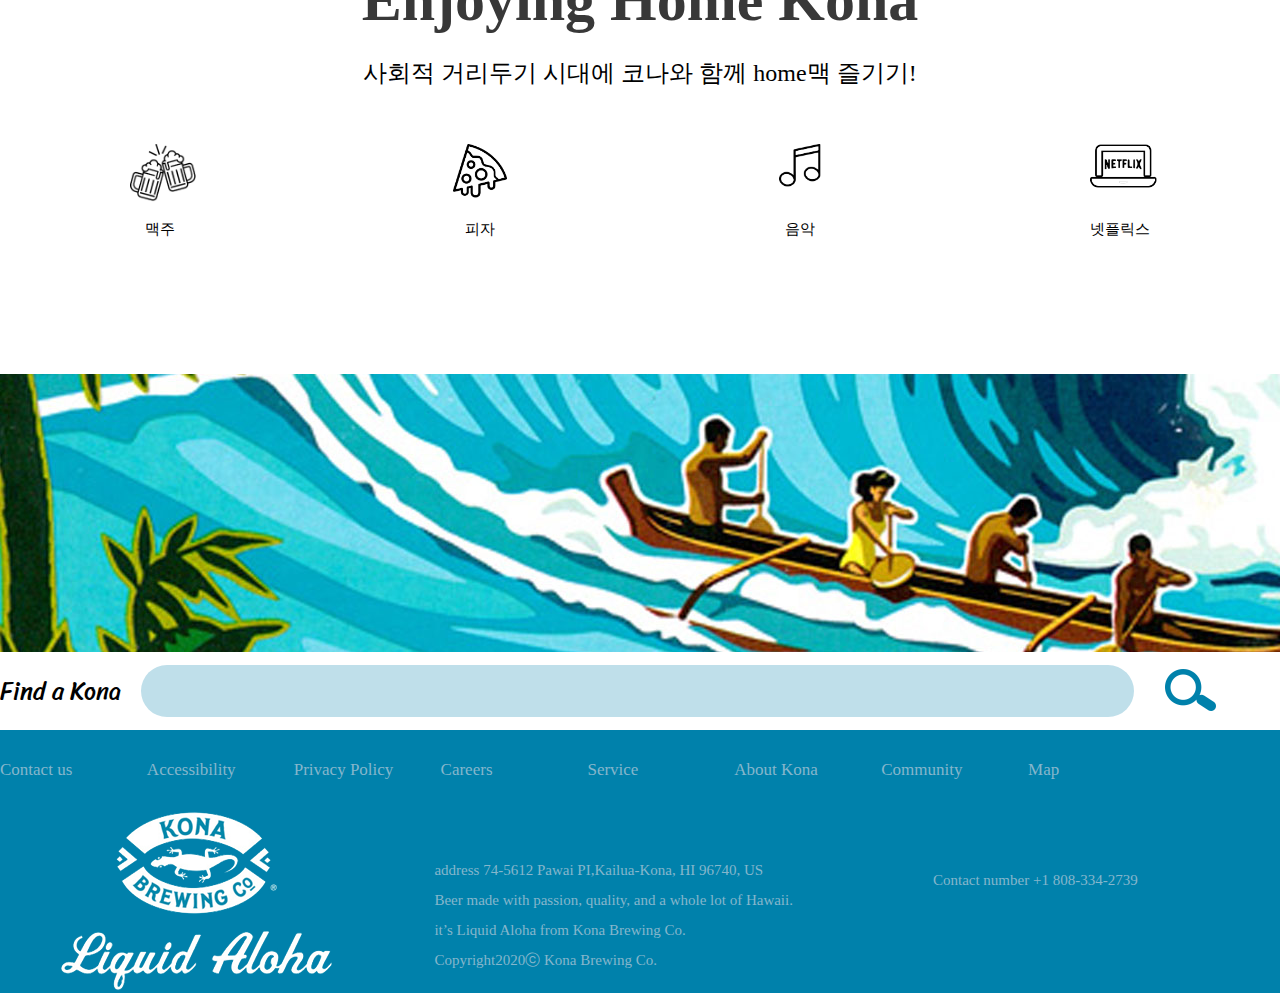
==== commit c59f5f5c: "upda" ====
--- a/index.html
+++ b/index.html
@@ -4,7 +4,7 @@
 <head>
     <meta charset="UTF-8">
     <meta name="viewport" content="width=device-width, initial-scale=1.0">
-    <title>Project1_main</title>
+    <title>Document</title>
     <link href="css/style.css" rel="stylesheet" type="text/css">
     <link href="https://fonts.googleapis.com/css2?family=Sriracha&display=swap" rel="stylesheet">
 <!--모바일메뉴js-->
@@ -363,7 +363,8 @@
 		<ul>
 			
 			<li>
-				<video src="https://konabrewingco.com/uploads/docs/videos/kona-age-gate-desktop-1920x1080.mp4" controls loop muted autoplay>이 브라우저는 재생할 수 없습니다.</video>
+				<video src="https://konabrewingco.com/uploads/docs/videos/kona-age-gate-desktop-1920x1080.mp4" controls loop muted autoplay class="p_video">이 브라우저는 재생할 수 없습니다.</video>
+				<video src="https://konabrewingco.com/uploads/docs/videos/kona-age-gate-mobile-750x1334.mp4" controls loop muted autoplay class="m_video">이 브라우저는 재생할 수 없습니다.</video>
 			</li>
 			
 			<li>
--- a/css/style.css
+++ b/css/style.css
@@ -29,6 +29,8 @@
 video {
     width: 100%;
 }
+
+
 
 /*header*/
 .m_menu {
@@ -420,6 +422,9 @@
 }
 
 @media only screen and (max-width: 43.813em) {
+
+    
+    
     .flickerplate ul.flicks > li .flick-title {
         font-size: 1.667em
     }
@@ -819,9 +824,9 @@
 
 .h_right {
     position: absolute;
-    width: 50%;
+    width: auto;
     top: 32%;
-    right: -15%;
+    right: 5%;
     font-size: 4.5rem;
     color: #fff;
     font-weight: bold;
@@ -838,8 +843,10 @@
     margin-top: 160px
 }
 
+.inner {
+    width: 100%;}
 .Halloween > .inner {
-    width: 1280px;
+    width: 100%;
     height: 340px;
     position: relative;
 }
--- a/css/flickerplate.css
+++ b/css/flickerplate.css
@@ -283,7 +283,13 @@
     position: auto
 }
 
+.p_video{display: block}
+.m_video{display: none}
+
 @media (max-width:1279px) {
+    
+        .p_video{display: none}
+.m_video{display: block}
     .flickerplate {
         padding-top: calc(1028/750*100%)
     }
